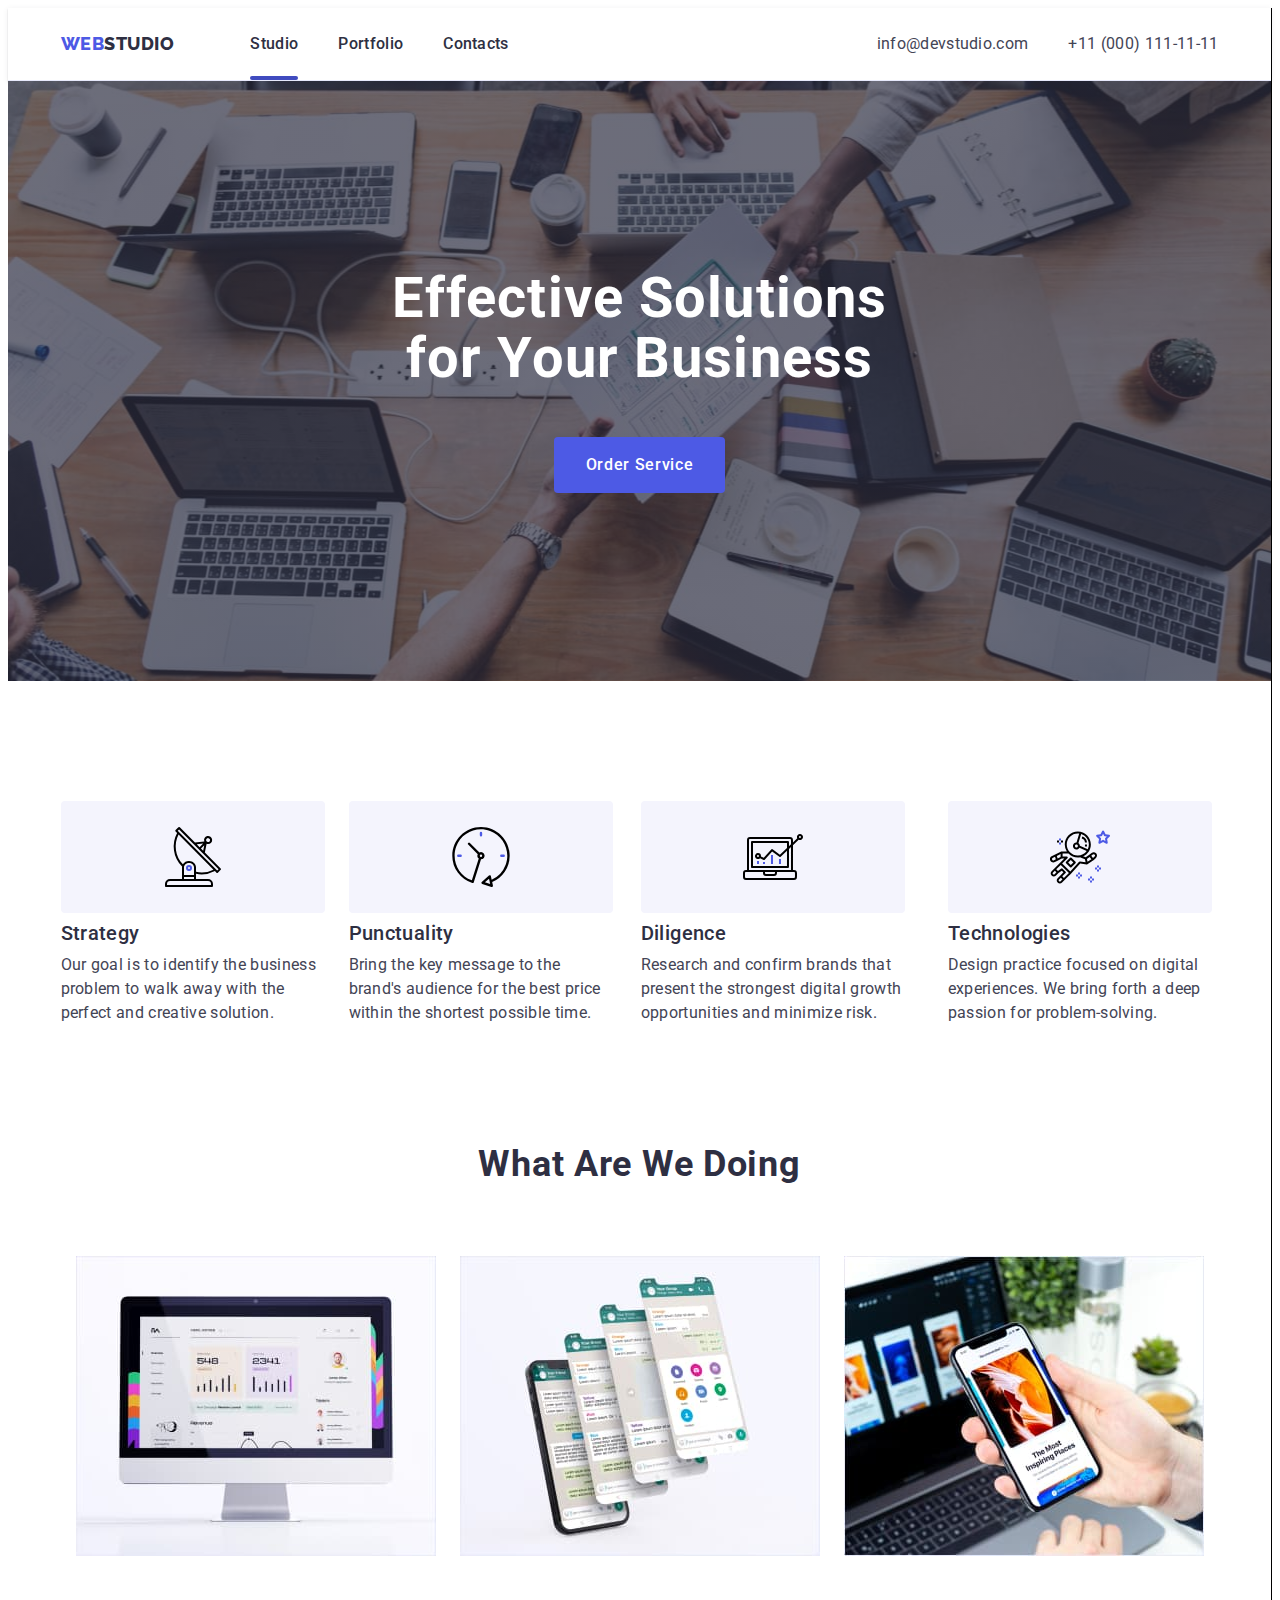
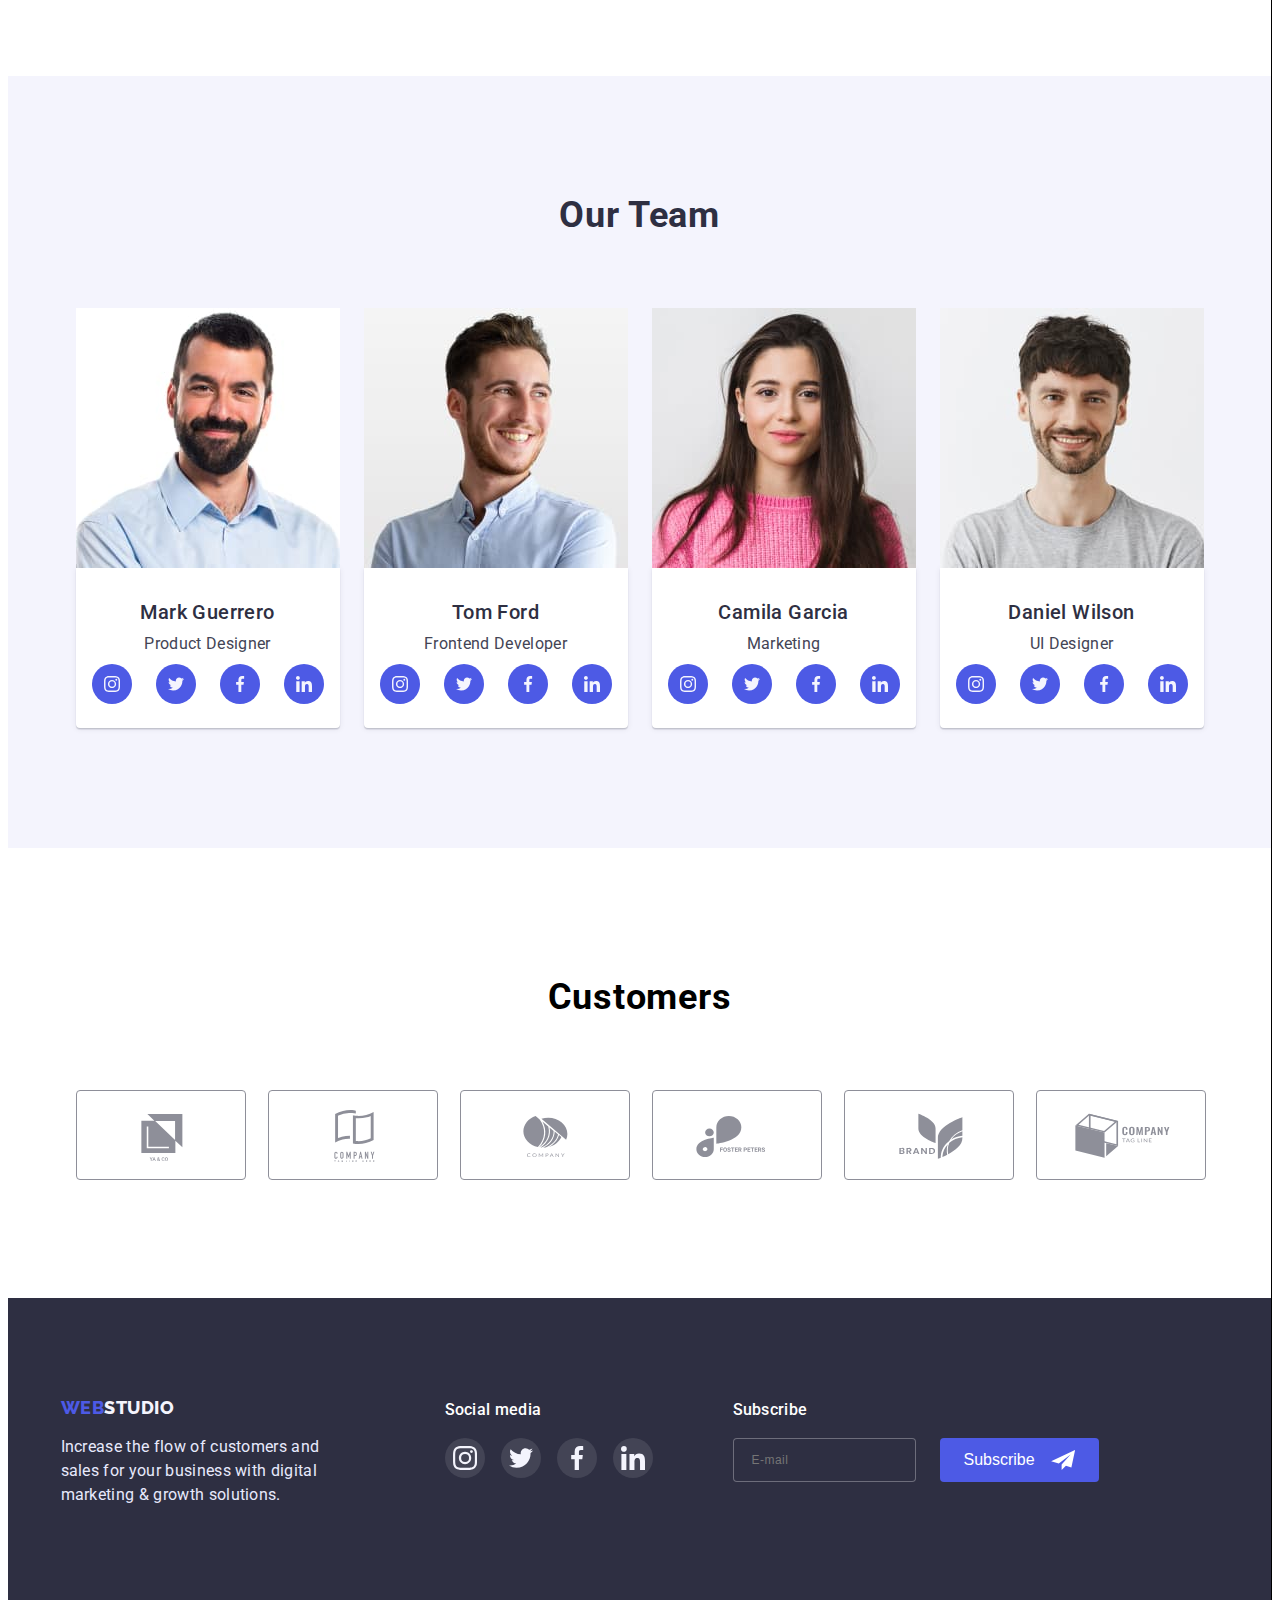
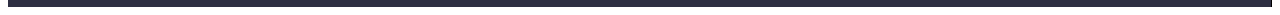
==== index.html @ b998cbb9 "Add files via upload" ====
<!DOCTYPE html>
<html lang="en">

<head>
  <meta charset="UTF-8" />
  <meta http-equiv="X-UA-Compatible" content="IE=edge" />
  <meta name="viewport" content="width=device-width, initial-scale=1.0" />
  <title>WEBSTUDIO</title>
  <link rel="preconnect" href="https://fonts.googleapis.com">
  <link rel="preconnect" href="https://fonts.gstatic.com" crossorigin>
  <link
    href="https://fonts.googleapis.com/css2?family=Montserrat:wght@400;500;600;700&family=Raleway:wght@400;500;600;700;800&family=Roboto:wght@300;400;500;700&display=swap"
    rel="stylesheet">
  <link rel="stylesheet" href="https://cdnjs.cloudflare.com/ajax/libs/modern-normalize/1.1.0/modern-normalize.min.css"
    integrity="sha512-wpPYUAdjBVSE4KJnH1VR1HeZfpl1ub8YT/NKx4PuQ5NmX2tKuGu6U/JRp5y+Y8XG2tV+wKQpNHVUX03MfMFn9Q=="
    crossorigin="anonymous" referrerpolicy="no-referrer" />
  <link rel="stylesheet" href="./css/styles.css">
</head>

<body>
  <header class="hedder">
    <div class="hedder-container container">
      <nav class="navigation">
        <a class="logo" href="./index.html" target="_blank"><span class="logo-part">Web</span>Studio</a>
        <ul class="list list-container">
          <li class="logo-items curent"><a class="logo-link" href="./index.html">Studio</a></li>
          <li class="logo-items"><a class="logo-link" href="portfolio.html">Portfolio</a></li>
          <li class="logo-items"><a class="logo-link" href="#">Contacts</a></li>
        </ul>
      </nav>
      <address class="address">
        <ul class="list address-container">
          <li class="address-items"><a class="address-link" href="mailto:info@devstudio.com">info@devstudio.com</a></li>
          <li class="address-items"><a class="address-link" href="tel:+110001111111">+11 (000) 111-11-11</a></li>
        </ul>
      </address>
    </div>
  </header>
  <main>
    <section class="hero">
      <div class="hero-container container">
        <h1 class="hero-title">Effective Solutions for Your Business</h1>
        <button type="button" data-modal-open class="hero-bnt hero-bnt-cont ">Order Service</button>
      </div>
    </section>
    <section class="feature">
      <div class="container">
        <h2 class="feature-title hide">Advantages</h2>
        <ul class="list feature-cont">
          <li class="feature-items">
            <div class="feature-box">
              <svg class="feature-icons feature-icons-cont" width="60" height="64">
                <use href="./images/icons.svg#icon-antenna"></use>
              </svg>
            </div>
            <h3 class="text-20-500 feature-item-cont">Strategy</h3>
            <p class="feature-text">
              Our goal is to identify the business problem to walk away with the
              perfect and creative solution.
            </p>
          </li>
          <li class="feature-items">
            <div class="feature-box">
              <svg class="feature-icons feature-icons-cont" width="60" height="64">
                <use href="./images/icons.svg#icon-clock"></use>
              </svg>
            </div>
            <h3 class="text-20-500 feature-item-cont">Punctuality</h3>
            <p class="feature-text">
              Bring the key message to the brand's audience for the best price
              within the shortest possible time.
            </p>
          </li>
          <li class="feature-items">
            <div class="feature-box">
              <svg class="feature-icons feature-icons-cont" width="60" height="64">
                <use href="./images/icons.svg#icon-diagram"></use>
              </svg>
            </div>
            <h3 class="text-20-500 feature-item-cont">Diligence</h3>
            <p class="feature-text">
              Research and confirm brands that present the strongest digital
              growth opportunities and minimize risk.
            </p>
          </li>
          <li class="feature-items">
            <div class="feature-box">
              <svg class="feature-icons feature-icons-cont" width="60" height="64">
                <use href="./images/icons.svg#icon-astronaut"></use>
              </svg>
            </div>
            <h3 class="text-20-500 feature-item-cont">Technologies</h3>
            <p class="feature-text">
              Design practice focused on digital experiences. We bring forth a
              deep passion for problem-solving.
            </p>
          </li>
        </ul>
      </div>
    </section>
    <section class="app">
      <div class="app-cont container">
        <h2 class="app-title">What are we doing</h2>
        <ul class="list app-cont-list">
          <li class="app-items"><img src="./images/pic1.jpg" alt="Treking" width="360" /></li>
          <li class="app-items"><img src="./images/pic2.jpg" alt="MobileAPP" width="360" /></li>
          <li class="app-items"><img src="./images/pic3.jpg" alt="Conection" width="360" /></li>
        </ul>
      </div>
    </section>
    <section class="team">
      <div class="team-cont container">
        <h2 class="team-title">Our Team</h2>
        <ul class="list list-cont">
          <li class="team-items pers-box">
            <img src="./images/photo1.jpg" alt="Mark Guerrero" width="264" />
            <div class="team-info-box">
              <h3 class="text-20-500">Mark Guerrero</h3>
              <p class="team-qualified">Product Designer</p>
              <ul class="list social-list">
                <li class="team-social-item">
                  <a href="./index.html" class="team-social-link">
                    <svg class="team-social-icon" width="16" height="16">
                      <use href="./images/icons.svg#icon-instagram"></use>
                    </svg>
                  </a>
                </li>
                <li class="team-social-item">
                  <a href="./index.html" class="team-social-link">
                    <svg class="team-social-icon" width="16" height="16">
                      <use href="./images/icons.svg#icon-twitter"></use>
                    </svg>
                  </a>
                </li>
                <li class="team-social-item">
                  <a href="./index.html" class="team-social-link">
                    <svg class="team-social-icon" width="16" height="16">
                      <use href="./images/icons.svg#icon-facebook"></use>
                    </svg>
                  </a>
                </li>
                <li class="team-social-item">
                  <a href="./index.html" class="team-social-link">
                    <svg class="team-social-icon" width="16" height="16">
                      <use href="./images/icons.svg#icon-linkedin"></use>
                    </svg>
                  </a>
                </li>
              </ul>
            </div>
          </li>
          <li class="team-items pers-box">
            <img src="./images/photo2.jpg" alt="Tom Ford" width="264" />
            <div class="team-info-box">
              <h3 class="text-20-500">Tom Ford</h3>
              <p class="team-qualified">Frontend Developer</p>
              <ul class="list social-list">
                <li class="team-social-item">
                  <a href="./index.html" class="team-social-link">
                    <svg class="team-social-icon" width="16" height="16">
                      <use href="./images/icons.svg#icon-instagram"></use>
                    </svg>
                  </a>
                </li>
                <li class="team-social-item">
                  <a href="./index.html" class="team-social-link">
                    <svg class="team-social-icon" width="16" height="16">
                      <use href="./images/icons.svg#icon-twitter"></use>
                    </svg>
                  </a>
                </li>
                <li class="team-social-item">
                  <a href="./index.html" class="team-social-link">
                    <svg class="team-social-icon" width="16" height="16">
                      <use href="./images/icons.svg#icon-facebook"></use>
                    </svg>
                  </a>
                </li>
                <li class="team-social-item">
                  <a href="./index.html" class="team-social-link">
                    <svg class="team-social-icon" width="16" height="16">
                      <use href="./images/icons.svg#icon-linkedin"></use>
                    </svg>
                  </a>
                </li>
              </ul>
            </div>
          </li>
          <li class="team-items pers-box">
            <img src="./images/photo3.jpg" alt="Camila Garcia" width="264" />
            <div class="team-info-box">
              <h3 class="text-20-500">Camila Garcia</h3>
              <p class="team-qualified">Marketing</p>
              <ul class="list social-list">
                <li class="team-social-item">
                  <a href="./index.html" class="team-social-link">
                    <svg class="team-social-icon" width="16" height="16">
                      <use href="./images/icons.svg#icon-instagram"></use>
                    </svg>
                  </a>
                </li>
                <li class="team-social-item">
                  <a href="./index.html" class="team-social-link">
                    <svg class="team-social-icon" width="16" height="16">
                      <use href="./images/icons.svg#icon-twitter"></use>
                    </svg>
                  </a>
                </li>
                <li class="team-social-item">
                  <a href="./index.html" class="team-social-link">
                    <svg class="team-social-icon" width="16" height="16">
                      <use href="./images/icons.svg#icon-facebook"></use>
                    </svg>
                  </a>
                </li>
                <li class="team-social-item">
                  <a href="./index.html" class="team-social-link">
                    <svg class="team-social-icon" width="16" height="16">
                      <use href="./images/icons.svg#icon-linkedin"></use>
                    </svg>
                  </a>
                </li>
              </ul>
            </div>
          </li>
          <li class="team-items pers-box">
            <img src="./images/photo4.jpg" alt="Daniel Wilson" width="264" />
            <div class="team-info-box">
              <h3 class="text-20-500">Daniel Wilson</h3>
              <p class="team-qualified">UI Designer</p>
              <ul class="list social-list">
                <li class="team-social-item">
                  <a href="./index.html" class="team-social-link">
                    <svg class="team-social-icon" width="16" height="16">
                      <use href="./images/icons.svg#icon-instagram"></use>
                    </svg>
                  </a>
                </li>
                <li class="team-social-item">
                  <a href="./index.html" class="team-social-link">
                    <svg class="team-social-icon" width="16" height="16">
                      <use href="./images/icons.svg#icon-twitter"></use>
                    </svg>
                  </a>
                </li>
                <li class="team-social-item">
                  <a href="./index.html" class="team-social-link">
                    <svg class="team-social-icon" width="16" height="16">
                      <use href="./images/icons.svg#icon-facebook"></use>
                    </svg>
                  </a>
                </li>
                <li class="team-social-item">
                  <a href="" class="team-social-link">
                    <svg class="team-social-icon" width="16" height="16">
                      <use href="./images/icons.svg#icon-linkedin"></use>
                    </svg>
                  </a>
                </li>
              </ul>
            </div>
          </li>
        </ul>
      </div>
    </section>
    <section class="customers">
      <div class="customers-cont container">
        <h2 class="customers-title">Customers</h2>
        <ul class="list customers-list">
          <li class="customers-box">
            <a href="./index.html" class="customers-link">
              <svg class="customers-icons" width="104" height="56">
                <use href="./images/icons.svg#icon-Logo-1"></use>
              </svg>
            </a>
          </li>
          <li class="customers-box">
            <a href="./index.html" class="customers-link">
              <svg class="customers-icons" width="104" height="56">
                <use href="./images/icons.svg#icon-Logo-2"></use>
              </svg>
            </a>
          </li>
          <li class="customers-box">
            <a href="./index.html" class="customers-link">
              <svg class="customers-icons" width="104" height="56">
                <use href="./images/icons.svg#icon-Logo-3"></use>
              </svg>
            </a>
          </li>
          <li class="customers-box">
            <a href="./index.html" class="customers-link">
              <svg class="customers-icons" width="104" height="56">
                <use href="./images/icons.svg#icon-Logo-4"></use>
              </svg>
            </a>
          </li>
          <li class="customers-box">
            <a href="./index.html" class="customers-link">
              <svg class="customers-icons" width="104" height="56">
                <use href="./images/icons.svg#icon-Logo-5"></use>
              </svg>
            </a>
          </li>
          <li class="customers-box">
            <a href="./index.html" class="customers-link">
              <svg class="customers-icons" width="104" height="56">
                <use href="./images/icons.svg#icon-Logo-6"></use>
              </svg>
            </a>
          </li>
        </ul>
      </div>

    </section>
  </main>

  <footer class="footer">
    <div class="footer-cont container">
      <div class="footer-info-logo">
        <a class="footer-logo" href="./index.html" target="_blank"><span class="footer-logo-part">Web</span>Studio</a>
        <p class="footer-text">
          Increase the flow of customers and sales for your business with digital
          marketing & growth solutions.
        </p>
      </div>
      <div class="footer-social-media">
        <h2 class="media-text">Social media</h2>
        <ul class="list footer-social-list">
          <li class="footer-social-item">
            <a href="./index.html" class="footer-social-link">
              <svg class="footer-social-icon" width="24" height="24">
                <use href="./images/icons.svg#icon-instagram"></use>
              </svg>
            </a>
          </li>
          <li class="footer-social-item">
            <a href="./index.html" class="footer-social-link">
              <svg class="footer-social-icon" width="24" height="24">
                <use href="./images/icons.svg#icon-twitter"></use>
              </svg>
            </a>
          </li>
          <li class="footer-social-item">
            <a href="./index.html" class="footer-social-link">
              <svg class="footer-social-icon" width="24" height="24">
                <use href="./images/icons.svg#icon-facebook"></use>
              </svg>
            </a>
          </li>
          <li class="footer-social-item">
            <a href="./index.html" class="footer-social-link">
              <svg class="footer-social-icon" width="24" height="24">
                <use href="./images/icons.svg#icon-linkedin"></use>
              </svg>
            </a>
          </li>
        </ul>
      </div>
      <div class="footer-sub">
        <p class="media-text sub-text">Subscribe</p>
        <div class="footer-sub-menu">
          <input type="email" name="email-input" placeholder="E-mail" class="footer-input">
          <button type="button" class="footer-btn">Subscribe
            <svg class="footer-btn-icon" width="24" height="20">
              <use href="./images/icons.svg#icon-icon-send-1">
              </use>
            </svg>
          </button>
        </div>
      </div>
  </footer>

  <div class="backdrop is-hidden" data-modal>
    <div class="modal">
      <button type="button" data-modal-close class="modal-close">
        <a href="#" class="modal-close-cross">
          <svg class="modal-icon-cross" width="8" height="8">
            <use href="./images/icons.svg#icon-cross-1"></use>
          </svg></button>
    </div>
  </div>
  <script src="./js/modal.js"></script>
</body>

</html>
---- css/styles.css ----
body {
  font-family: "roboto", sans-serif;
  border-style: solid;
  border-width: 0px 1px 0px 0px;
}

h1,
h2,
h3,
h4,
h5,
h6,
p {
  margin: 0;
}

ul {
  margin: 0;
  padding-left: 0;
}

button {
  cursor: pointer;
}

.container {
  margin: 0 auto;
  padding: 0 15px;
  width: 1158px;
}

.hedder-container {
  display: flex;
}

img {
  display: block;
}

/* Clones */

/* - Точки в списках */
.list {
  list-style-type: none;
}

/* Одинаковый текст font-size-20 font-weight-500 черный */
.text-20-500 {
  font-weight: 500;
  font-size: 20px;
  line-height: 1.2;
  letter-spacing: 0.02em;
  color: var(--main-text-color);
}

.hide {
  position: absolute;
  width: 1px;
  height: 1px;
  margin: -1px;
  border: 0;
  padding: 0;
  white-space: nowrap;
  clip-path: inset(100%);
  clip: rect(0 0 0 0);
  overflow: hidden;
}

:root {
  --font-family-logo: "Raleway", sans-serif;
  --main-logo-weight: 800;
  --main-text-color: #2e2f42;
}

/* Hedder */
.hedder {
  border-style: solid;
  border-width: 0px 0px 1px 0px;
  box-shadow: 0px 2px 1px rgba(46, 47, 66, 0.08),
    0px 1px 1px rgba(46, 47, 66, 0.16), 0px 1px 6px rgba(46, 47, 66, 0.08);
  border-color: #e7e9fc;
  padding-top: 24px;
  padding-bottom: 24px;
}

.navigation {
  display: flex;
}

.all-logo {
}

.list-container {
  display: flex;
  gap: 40px;
}

.list-container {
}

.logo {
  font-family: var(--font-family-logo);
  font-weight: var(--main-logo-weight);
  font-size: 18px;
  line-height: 1.33;
  letter-spacing: 0.03em;
  text-transform: uppercase;
  color: var(--main-text-color);
  text-decoration: none;
  margin-right: 76px;
}

.logo-part {
  font-family: var(--font-family-logo);
  font-weight: var(--main-logo-weight);
  font-size: 18px;
  line-height: 1.33;
  letter-spacing: 0.03em;
  text-transform: uppercase;
  color: #4d5ae5;
  text-decoration: none;
}

.logo-items {
  display: flex;
  gap: 40px;
}

.curent {
  position: relative;
}
.curent::after {
  content: "";
  position: absolute;
  width: 100%;
  height: 4px;
  border-radius: 2px;
  background-color: #404bbf;
  left: 0;
  bottom: -24px;
}

.logo-link {
  font-weight: 500;
  font-size: 16px;
  line-height: 1.5;
  letter-spacing: 0.02em;
  color: #2e2f42;
  text-decoration: none;
  display: flex;
  flex-direction: column;
  align-items: center;
  transition-property: color, transform;
  transition-duration: 250ms;
  transition-timing-function: cubic-bezier(0.4, 0, 0.2, 1);
}

.logo-link:focus,
.logo-link:hover {
  color: #4d5ae5;
}

.logo-link:active {
  color: #4d5ae5;
  transform: scale(0.8);
}

.address {
  margin-left: auto;
}

.address-container {
  display: flex;
  margin-left: auto;
  gap: 40px;
}

.address-items {
}

.address-link {
  font-style: normal;
  font-size: 16px;
  line-height: 1.5;
  letter-spacing: 0.02em;
  color: #434455;
  text-decoration: none;
  transition-property: color, transform;
  transition-duration: 250ms;
  transition-timing-function: cubic-bezier(0.4, 0, 0.2, 1);
}

.address-link:hover {
  color: #4d5ae5;
}
.address-link:focus {
  color: #404bbf;
}

.address-link:active {
  color: #404bbf;
  transform: scale(0.8);
}

/* Hero */
.hero {
  background-color: #2e2f42;
  padding: 188px 0;
  background-image: linear-gradient(
      rgba(46, 47, 66, 0.7),
      rgba(46, 47, 66, 0.7)
    ),
    url(../images/heropeopleoffice.jpg);
  background-position: center;
  max-width: 1440px;
  margin: auto;
}

.hero-container {
  display: flex;
  flex-direction: column;
  align-items: center;
  justify-content: center;
}

.hero-title {
  font-size: 56px;
  line-height: 1.07;
  text-align: center;
  letter-spacing: 0.02em;
  color: #ffffff;
  width: 496px;
  margin-bottom: 48px;
}
.hero-bnt {
  font-family: "Roboto", sans-serif;
  background-color: #4d5ae5;
  font-weight: 500;
  font-size: 16px;
  line-height: 1.5;
  letter-spacing: 0.04em;
  color: #ffffff;
  border: none;
  /* transform: scale(1) */
  transition-property: background-color, box-shadow, transform;
  transition-duration: 250ms;
  transition-timing-function: cubic-bezier(0.4, 0, 0.2, 1);
}

.hero-bnt-cont {
  display: flex;
  padding: 16px 32px;
  border-radius: 4px;
}

.hero-bnt:hover,
.hero-bnt:focus {
  background-color: #404bbf;
  box-shadow: 0px 4px 4px rgba(0, 0, 0, 0.15);
  transform: scale(1.2);
}

.hero-bnt:active {
  background-color: #404bbf;
  box-shadow: 0px 4px 4px rgba(0, 0, 0, 0.15);
}

/* Feature */

.feature {
  padding: 120px 0;
}

.feature-cont {
  display: flex;
  gap: 24px;
}

.feature-title {
}

.feature-items {
}

.feature-item-cont {
  margin-bottom: 8px;
}
.feature-text {
  font-size: 16px;
  line-height: 1.5;
  letter-spacing: 0.02em;
  color: #434455;
}

.feature-icons-cont {
}

.feature-box {
  width: 264px;
  height: 112px;
  background: #f4f4fd;
  margin-bottom: 8px;
  background: #f4f4fd;
  border-radius: 4px;
  display: flex;
  align-items: center;
  justify-content: center;
}
/* App */
.app {
  padding: 0px 0px 120px 0px;
}

.app-title {
  font-size: 36px;
  line-height: 1.1;
  letter-spacing: 0.02em;
  text-transform: capitalize;
  color: var(--main-text-color);
}

.app-title-cont {
}

.app-cont {
  display: flex;
  flex-direction: column;
  align-items: center;
}

.app-cont-list {
  display: flex;
  gap: 24px;
  margin-top: 72px;
}
.app-items {
}

/* Team */

.team {
  background-color: #f4f4fd;
  padding: 120px 0px 120px 0px;
}
.team-cont {
  display: flex;
  flex-direction: column;
  align-items: center;
  justify-content: center;
}
.list-cont {
  display: flex;
  box-sizing: content-box;
  gap: 24px;
  margin-top: 72px;
}
.team-title {
  font-weight: 700;
  font-size: 36px;
  line-height: 1.1;
  letter-spacing: 0.02em;
  text-transform: capitalize;
  color: var(--main-text-color);
}
.list {
}
.team-items {
}
.pers-box {
}

.team-info-box {
  background-color: #ffffff;
  display: flex;
  flex-direction: column;
  justify-content: center;
  align-items: center;
  padding-top: 32px;
  padding-bottom: 32px;
  border-radius: 0px 0px 4px 4px;
  box-shadow: 0px 1px 6px rgba(46, 47, 66, 0.08),
    0px 1px 1px rgba(46, 47, 66, 0.16), 0px 2px 1px rgba(46, 47, 66, 0.08);
}
.team-qualified {
  font-size: 16px;
  line-height: 1.5;
  letter-spacing: 0.02em;
  color: #434455;
  margin-top: 8px;
}

.social-list {
  display: flex;
  justify-content: center;
  align-items: center;
  gap: 24px;
  margin: 0 auto;
}

.team-social-item {
  width: 40px;
  height: 40px;
}

.team-social-link:hover,
.team-social-link:focus {
  background-color: #404bbf;
  box-shadow: 0px 4px 4px rgba(0, 0, 0, 0.15);
}

.team-social-link:active {
  box-shadow: 0px 4px 4px rgba(0, 0, 0, 0.15);
  transform: scale(0.8);
}
.team-social-link {
  width: 100%;
  height: 100%;
  background-color: #4d5ae5;
  border-radius: 50%;
  margin-top: 8px;
  display: flex;
  justify-content: center;
  align-items: center;
  display: flex;
  transition-property: transform, box-shadow, background-color;
  transition-duration: 250ms;
  transition-timing-function: cubic-bezier(0.4, 0, 0.2, 1);
}

.team-social-icon {
  fill: #f4f4fd;
}

/* Customers */
.customers {
  padding-top: 130px;
  padding-bottom: 120px;
}

.customers-cont {
  display: flex;
  flex-direction: column;
  align-items: center;
  justify-content: center;
}

.customers-title {
  font-family: "Roboto", sans-serif;
  font-style: normal;
  font-weight: 700;
  font-size: 36px;
  line-height: 1.11;
  text-align: center;
  letter-spacing: 0.02em;
}

.customers-list {
  display: flex;
  gap: 24px;
  margin-top: 72px;
}

.customers-box {
  width: 168px;
  height: 88px;
}

.customers-link {
  width: 100%;
  height: 100%;
  border: 1px solid #8e8f99;
  border-radius: 4px;
  display: flex;
  justify-content: center;
  align-items: center;
  fill: #8e8f99;
}

@keyframes rotator {
  0% {
    transform: rotateY(0deg);
    fill: #8e8f99;
  }

  100% {
    transform: rotateY(360deg);
    fill: #404bbf;
  }
}

.customers-box:hover,
.customers-box:focus .customers-link {
  border: 1px solid #404bbf;
  border-radius: 4px;
  animation-name: rotator;
  animation-duration: 4000ms;
  animation-timing-function: cubic-bezier(0.4, 0, 0.2, 1);
  animation-iteration-count: infinite;
  box-shadow: 0px 4px 4px rgba(0, 0, 0, 0.15);
}

.customers-link:hover,
.customers-link:focus .customers-icons {
  fill: #404bbf;
}

.customers-icons {
}

/* Footer */
.footer {
  padding-top: 100px;
  padding-bottom: 100px;
  background-color: #2e2f42;
  display: flex;
}

.footer-cont {
  display: flex;
}

.footer-logo {
  font-family: var(--font-family-logo);
  font-weight: var(--main-logo-weight);
  font-size: 18px;
  line-height: 1.16;
  display: flex;
  align-items: center;
  letter-spacing: 0.03em;
  text-transform: uppercase;
  color: #f4f4fd;
  text-decoration: none;
}

.footer-logo-part {
  font-family: var(--font-family-logo);
  font-weight: var(--main-logo-weight);
  font-size: 18px;
  line-height: 1.16;
  display: flex;
  align-items: center;
  letter-spacing: 0.03em;
  text-transform: uppercase;
  color: #4d5ae5;
  text-decoration: none;
}

.footer-text {
  font-size: 16px;
  line-height: 1.5;
  letter-spacing: 0.02em;
  color: #e7e9fc;
  width: 264px;
  margin-top: 16px;
  display: flex;
  align-items: center;
  justify-content: center;
}

.media-text {
  font-family: "Roboto";
  font-style: normal;
  font-weight: 500;
  font-size: 16px;
  line-height: 1.5;
  letter-spacing: 0.02em;
  color: #ffffff;
  display: flex;
}

.footer-social-item {
  width: 40px;
  height: 40px;
}

.footer-social-link:hover,
.footer-social-link:focus {
  background-color: #31d0aa;
  box-shadow: rgba(24, 136, 48, 0.16) 0px 3px 6px,
    rgba(21, 153, 76, 0.23) 0px 3px 6px;
}

.footer-social-link:active {
  transform: scale(0.8);
  box-shadow: rgb(28, 221, 64) 0px 20px 30px -10px;
}
.footer-social-link {
  width: 100%;
  height: 100%;
  background-color: rgba(255, 255, 255, 0.1);
  border-radius: 50%;
  display: flex;
  justify-content: center;
  align-items: center;
  margin-top: 16px;
  transition-property: transform, box-shadow, background-color;
  transition-duration: 250ms;
  transition-timing-function: cubic-bezier(0.4, 0, 0.2, 1);
  transform: scale(1);
}
.footer-social-icon {
  fill: #f4f4fd;
}

.footer-info-logo {
}

.footer-social-media {
  margin-left: 120px;
  justify-content: baseline;
}

.footer-social-list {
  display: flex;
  align-items: center;
  gap: 16px;
}

.footer-sub{
margin-left: 80px;


}

.sub-text{

}

.footer-sub-menu{
  display: flex;
  margin-top: 16px;
  

}

.footer-input{
height: 40px;
width: 100%;
margin-right: 24px;
background:#2E2F42;
color: rgba(255, 255, 255, 0.6);
border: 1px solid rgba(255, 255, 
255, 0.3);
filter: drop-shadow(0px 4px 4px rgba
(0, 0, 0, 0.15));
border-radius: 4px;

}

.footer-input::placeholder{
padding-left: 16px;
font-weight: 400;
font-size: 12px;
line-height: 2.0;
display: flex;
align-items: center;
letter-spacing: 0.04em;

}

.footer-btn{
  display: flex;
  align-items: center;
  justify-content: center;
  padding: 8px 24px;
  gap: 16px;
  background: #4D5AE5;
  border-radius: 4px;
  border: none;
  fill: #FFFFFF;
  font-weight: 500;
  font-size: 16px;
  line-height: 1.5;
  color: #FFFFFF;

}
/* Poryfolio */ /* Poryfolio */ /* Poryfolio */

.Portf-list {
  list-style-type: none;
}
.text-port {
  font-style: normal;
  font-size: 16px;
  line-height: 1.5;
  letter-spacing: 0.02em;
  color: #434455;
  margin-top: 8px;
}

.all {
  font-family: "roboto", sans-serif;
  background-color: #4d5ae5;
  font-weight: 500;
  font-size: 16px;
  line-height: 1.5;
  display: flex;
  align-items: center;
  text-align: center;
  letter-spacing: 0.04em;
  color: #ffffff;
  text-decoration: none;
  transition-duration: 250ms;
  box-shadow: none;
  box-shadow: 0px 4px 4px rgba(0, 0, 0, 0.15);
  transition-property: background-color, box-shadow, transform;
  transition-duration: 250ms;
  transition-timing-function: cubic-bezier(0.4, 0, 0.2, 1);
}

.all:hover,
.all:focus {
  background-color: #404bbf;
  box-shadow: 0px 3px 1px rgba(0, 0, 0, 0.1), 0px 2px 1px rgba(0, 0, 0, 0.08),
    0px 2px 2px rgba(0, 0, 0, 0.12);
}

.all:active {
  transform: scale(0.8);
}

.other-all {
  font-family: "roboto", sans-serif;
  font-weight: 500;
  font-size: 16px;
  line-height: 1.5;
  display: flex;
  align-items: center;
  text-align: center;
  letter-spacing: 0.04em;
  color: #4d5ae5;
  background-color: #f4f4fd;
  text-decoration: none;
  box-shadow: 0px 4px 4px rgba(0, 0, 0, 0.15);
  transition-property: background-color, box-shadow, transform;
  transition-duration: 250ms;
  transition-timing-function: cubic-bezier(0 4, 0, 0.2, 1);
}

.other-all:hover,
.other-all:focus {
  background-color: #4d5ae5;
  color: #ffffff;
  box-shadow: 0px 3px 1px rgba(0, 0, 0, 0.1), 0px 2px 1px rgba(0, 0, 0, 0.08),
    0px 2px 2px rgba(0, 0, 0, 0.12);
}
.other-all:active {
  background-color: #404bbf;
  color: #ffffff;
  transform: scale(0.8);
}

.portfolio {
  padding-top: 96px;
  padding-bottom: 120px;
}

.nav-buttons-cont {
  display: flex;
  gap: 24px;
  flex-direction: row;
  align-items: center;
  justify-content: center;
  box-sizing: content-box;
}

.buttons-cont {
  padding: 12px 24px;
  border-radius: 4px;
  border: none;
}

.hero-portfolio-cont {
  display: flex;
  flex-wrap: wrap;
  gap: 48px 24px;
  margin-top: 72px;
}

.portfolio-list-items {
  outline-color: #e7e9fc;
  cursor: pointer;
  transition-property: box-shadow;
  transition-duration: 250ms;
  transition-timing-function: cubic-bezier(0.4, 0, 0.2, 1);
}

.portfolio-list-items:hover .portfolio-top-text {
  transform: translateY(0);
}

.portfolio-list-items:hover {
  box-shadow: 0px 1px 6px rgba(46, 47, 66, 0.08),
    0px 1px 1px rgba(46, 47, 66, 0.16), 0px 2px 1px rgba(46, 47, 66, 0.08);
}

.list-items-text-cont {
  padding-top: 32px;
  padding-left: 16px;
  padding-bottom: 32px;
  border: solid;
  border-width: 0px 1px 1px 1px;
  border-color: #e7e9fc;
  box-shadow: 0px 1px 6px rgba(46, 47, 66, 0.08);
}

.portfolio-img {
}

.portfolio-top-wrap {
  position: relative;
  overflow: hidden;
}

.portfolio-top-text {
  font-family: "Roboto";
  font-style: normal;
  font-weight: 400;
  font-size: 16px;
  line-height: 1.5;
  letter-spacing: 0.02em;
  color: #f4f4fd;
  position: absolute;
  top: 0px;
  background-color: #4d5ae5d8;
  padding: 40px;
  height: 100%;
  overflow: auto;
  transition-property: transform;
  transform: translateY(100%);
  transition-duration: 250ms;
  transition-timing-function: cubic-bezier(0.4, 0, 0.2, 1);
}

/* Modal */ /* Modal */ /* Modal */ /* Modal */

.is-hidden {
  opacity: 0;
  visibility: hidden;
  pointer-events: none;
}

.backdrop {
  position: fixed;
  top: 0;
  width: 100%;
  height: 100%;
  background-color: rgba(46, 47, 66, 0.4);
  transition-property: opacity, visibility, transform; 
  transition-duration: 250ms;
  transition-timing-function: cubic-bezier(0.4, 0, 0.2, 1);
}

.backdrop .is-hidden {
  opacity: 0;
  visibility: hidden;
  pointer-events: none;
  visibility: hidden;
}

.backdrop.is-hidden .modal{
  transform: translate(-50%, -50%) scale(0);

}

.modal {
  position: absolute;
  top: 50%;
  left: 50%;
  transform: translate(-50%, -50%) scale(1);
  width: 408px;
  min-height: 576px;
  background-color: #fcfcfc;
  box-shadow: 0px 1px 1px rgba(0, 0, 0, 0.14), 0px 1px 3px rgba(0, 0, 0, 0.12),
    0px 2px 1px rgba(0, 0, 0, 0.2);
  border-radius: 4px;
  padding: 24px;
  transition-property: transform;
  transition-duration: 250ms;
  transition-timing-function: cubic-bezier(0.4, 0, 0.2, 1) ;
}

.modal-close {
  width: 24px;
  height: 24px;
  border: 1px solid rgba(0, 0, 0, 0.1);
  border-radius: 50%;
  background-color: #e7e9fc;
  display: block;
  margin-left: auto;
  transition-property: background-color;
  transition-duration: 250ms;
  transition-timing-function: cubic-bezier(0.4, 0, 0.2, 1);
}

.modal-close:hover{
background-color: #f4f4fc;
  


}

.modal-close:active{
  background-color: #404BBF;
  border-radius: 50%;
}

.modal-icon-cross {
  width: 100%;
  height: 100%;
  transition-property: fill;
  transition-duration: 250ms;
  transition-timing-function: cubic-bezier(0.4, 0, 0.2, 1);
}

.modal-icon-cross:active{
  fill:#FFFFFF;
}
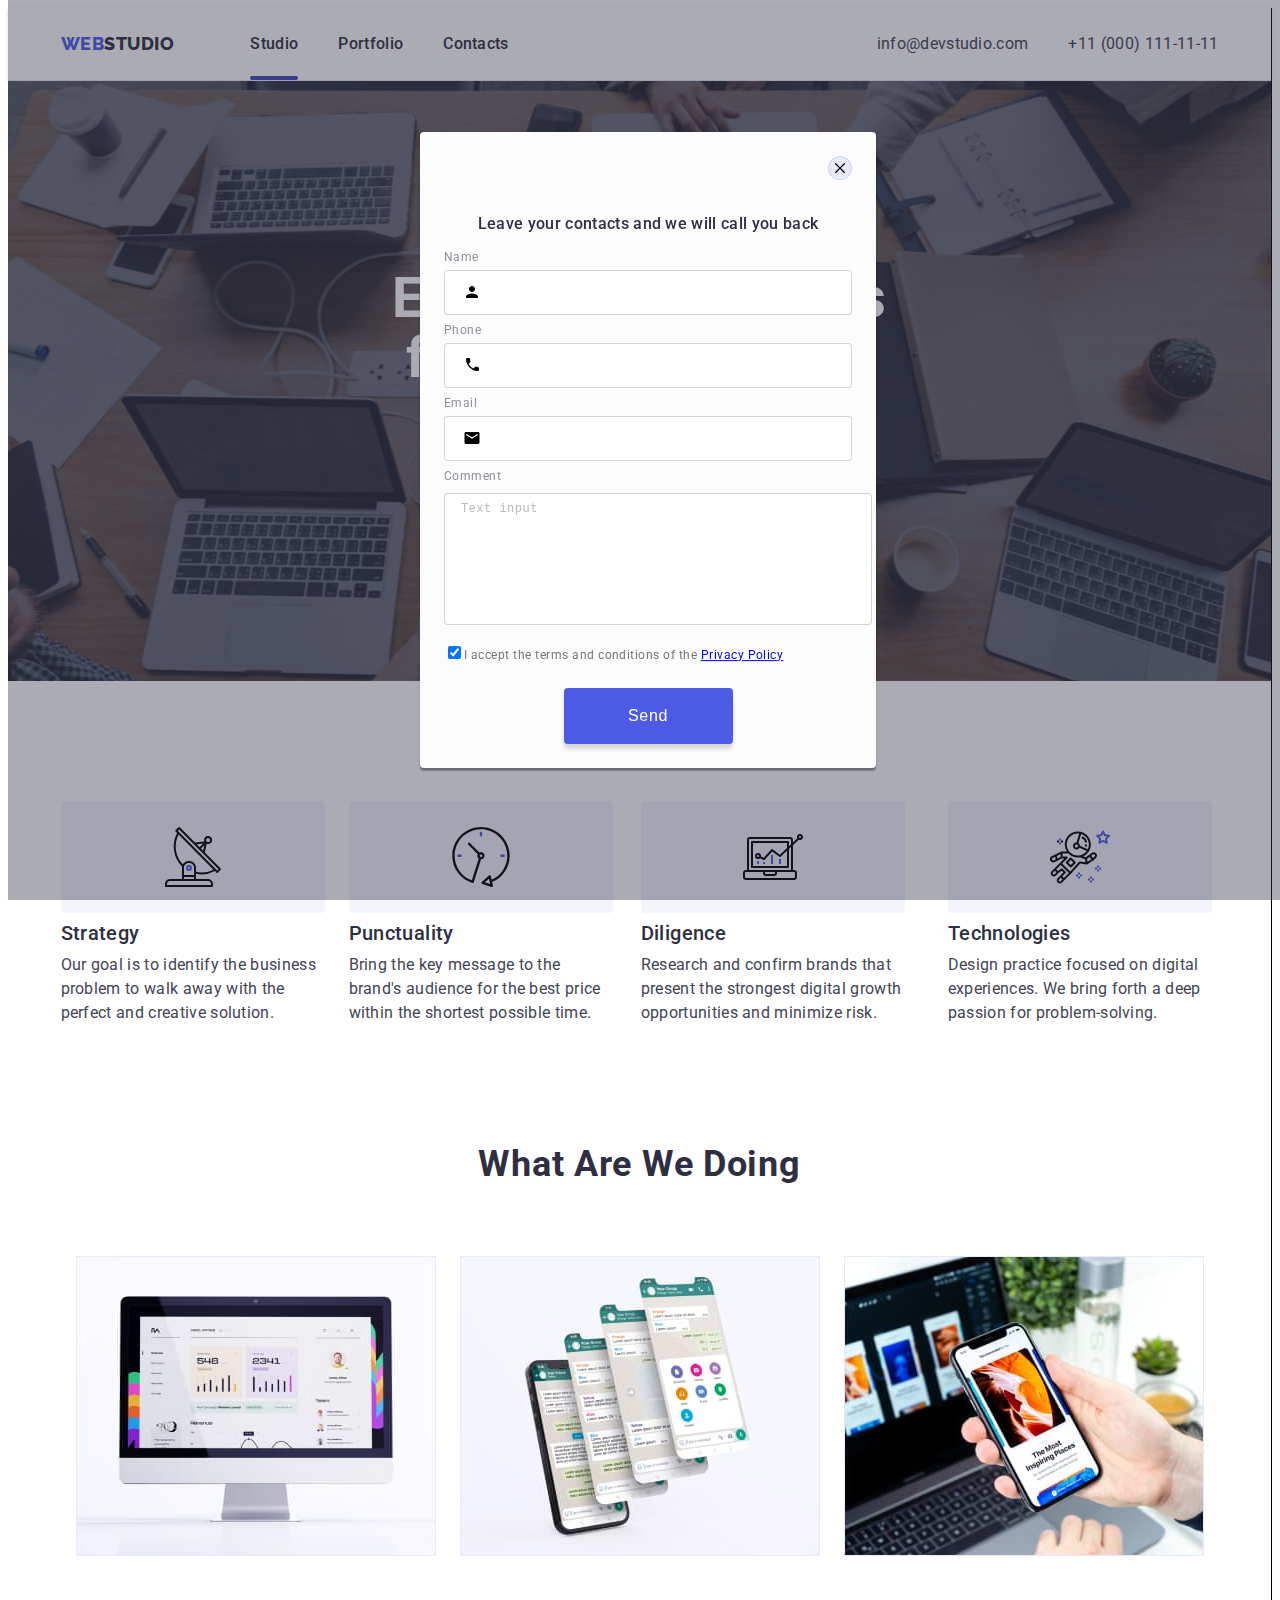
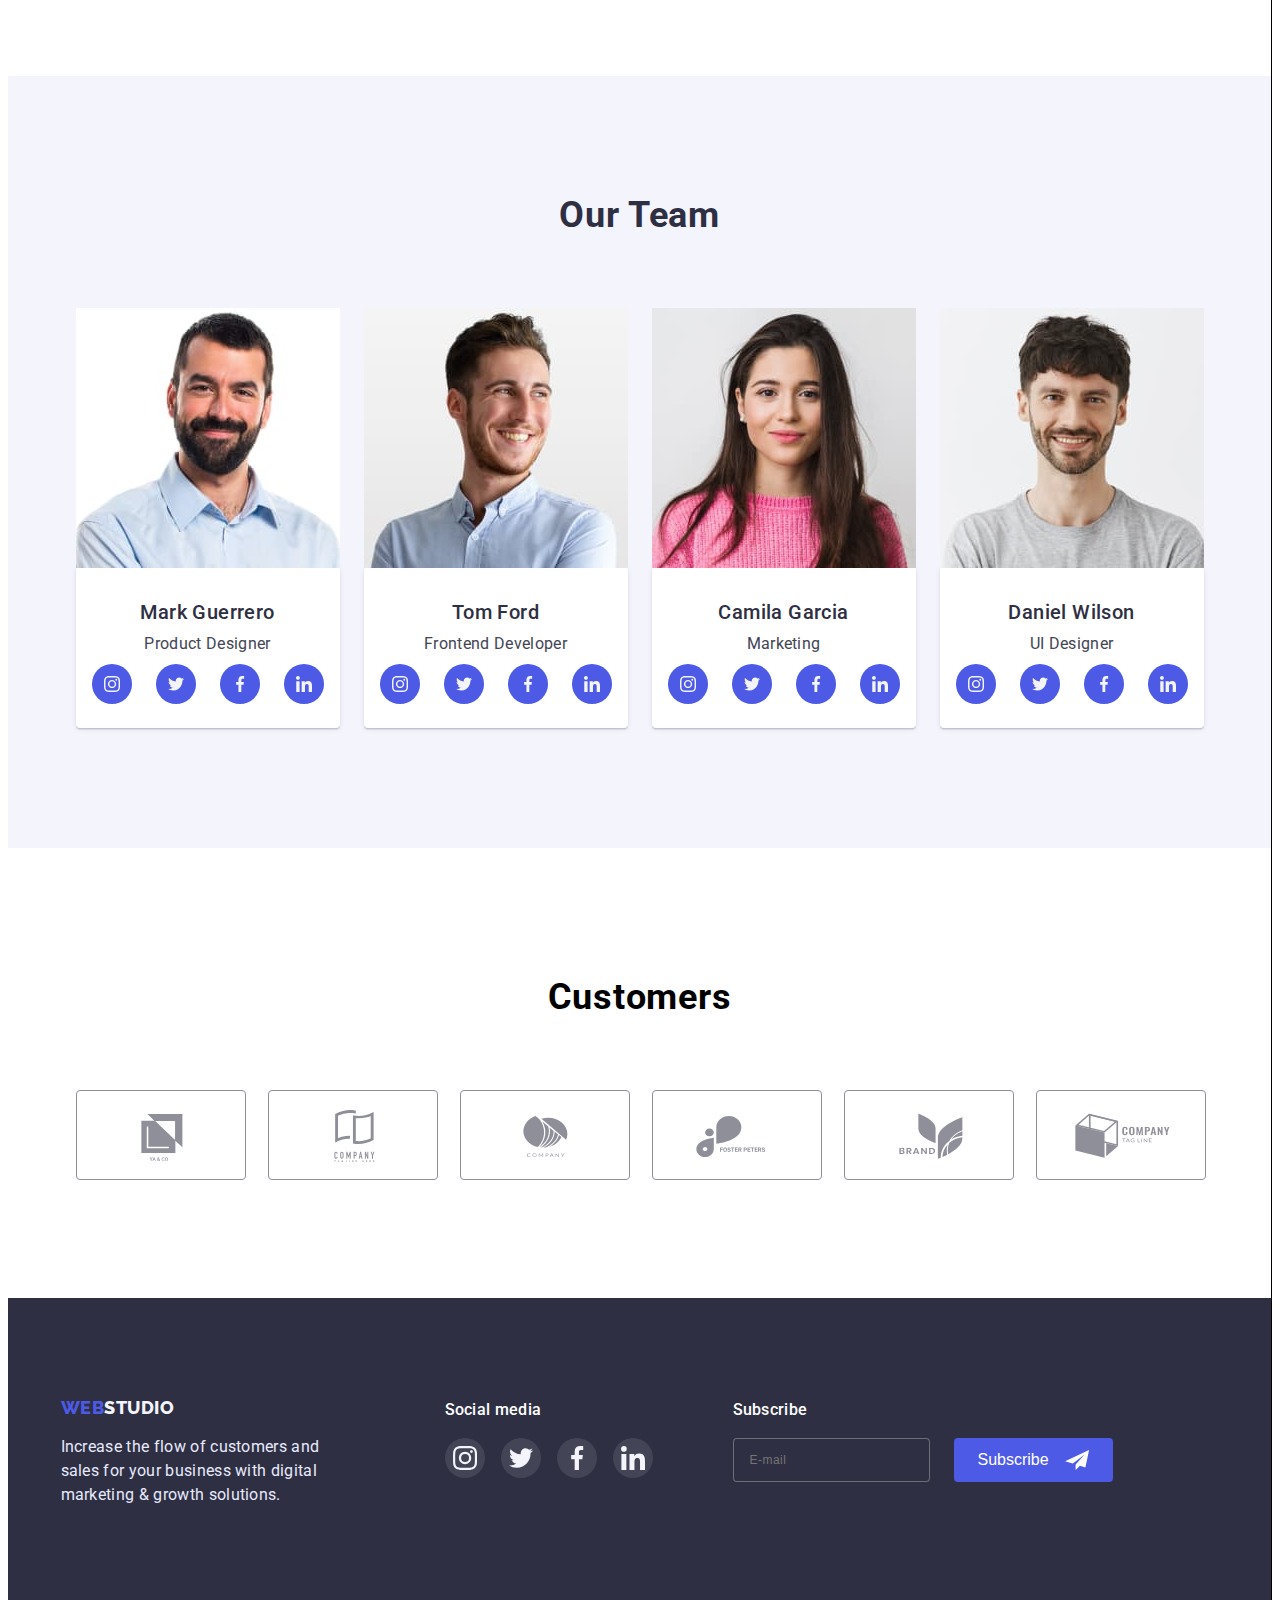
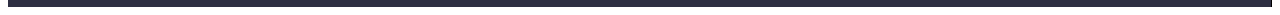
==== commit 1971a6ac: "половина" ====
--- a/index.html
+++ b/index.html
@@ -369,18 +369,56 @@
           </button>
         </div>
       </div>
+    </div>
   </footer>
 
-  <div class="backdrop is-hidden" data-modal>
+  <div class="backdrop" data-modal>
     <div class="modal">
       <button type="button" data-modal-close class="modal-close">
         <a href="#" class="modal-close-cross">
           <svg class="modal-icon-cross" width="8" height="8">
             <use href="./images/icons.svg#icon-cross-1"></use>
-          </svg></button>
-    </div>
+          </svg></a></button>
+                    <p class="modal-title">Leave your contacts and we will call you back</p>
+          <div class="modal-forms">
+            <label class="modal-list">Name
+              <div class ="input-wrap">
+                <input type="text" name="Name" placeholder="" class="modal-input">
+                <svg class="modal-icon" width="18" height="18">
+                <use href="./images/icons.svg#icon-person"></use>
+              </svg>
+            </div>
+            </label>
+            <label class="modal-list">Phone
+              <div class="input-wrap">
+                <input type="phone" name="Phone" placeholder=""class="modal-input">
+                <svg class="modal-icon" width="18" height="24">
+                <use href="./images/icons.svg#icon-phone"></use>
+              </svg>
+              </div>
+              </label>
+            <label class="modal-list">Email
+              <div class="input-wrap">
+              <input type="email" name="email" placeholder="" class="modal-input">
+              <svg class="modal-icon" width="18" height="24">
+                <use href="./images/icons.svg#icon-email"></use>
+              </svg>
+              </div>
+            </label>
+            <label class="modal-list">Comment</label>
+            <textarea name="Text input" placeholder="Text input" class="modal-coment"></textarea>
+            <label class="modal-checkbox">
+            <input type="checkbox" name="modal" checked>I accept the terms and conditions of the 
+            <a href="#">Privacy Policy</a> </label>
+          </div>
+          <div class="modal-btn-cont">
+            <button type="button" class="modal-btn"><span class="text-btn">Send</span></button>
+          </div>
+          
+
+      </div>
+    <script src="./js/modal.js"></script>
   </div>
-  <script src="./js/modal.js"></script>
 </body>
 
 </html>--- a/css/styles.css
+++ b/css/styles.css
@@ -616,63 +616,52 @@
   gap: 16px;
 }
 
-.footer-sub{
-margin-left: 80px;
-
-
-}
-
-.sub-text{
-
-}
-
-.footer-sub-menu{
+.footer-sub {
+  margin-left: 80px;
+}
+
+.sub-text {
+}
+
+.footer-sub-menu {
   display: flex;
   margin-top: 16px;
-  
-
-}
-
-.footer-input{
-height: 40px;
-width: 100%;
-margin-right: 24px;
-background:#2E2F42;
-color: rgba(255, 255, 255, 0.6);
-border: 1px solid rgba(255, 255, 
-255, 0.3);
-filter: drop-shadow(0px 4px 4px rgba
-(0, 0, 0, 0.15));
-border-radius: 4px;
-
-}
-
-.footer-input::placeholder{
-padding-left: 16px;
-font-weight: 400;
-font-size: 12px;
-line-height: 2.0;
-display: flex;
-align-items: center;
-letter-spacing: 0.04em;
-
-}
-
-.footer-btn{
+}
+
+.footer-input {
+  height: 40px;
+  width: 100%;
+  margin-right: 24px;
+  background: #2e2f42;
+  color: rgba(255, 255, 255, 0.6);
+  border: 1px solid rgba(255, 255, 255, 0.3);
+  border-radius: 4px;
+  padding-left: 16px;
+}
+
+.footer-input::placeholder {
+  font-weight: 400;
+  font-size: 12px;
+  line-height: 2;
+  display: flex;
+  align-items: center;
+  letter-spacing: 0.04em;
+}
+
+.footer-btn {
   display: flex;
   align-items: center;
   justify-content: center;
   padding: 8px 24px;
   gap: 16px;
-  background: #4D5AE5;
+  background: #4d5ae5;
   border-radius: 4px;
   border: none;
-  fill: #FFFFFF;
+  fill: #ffffff;
   font-weight: 500;
   font-size: 16px;
   line-height: 1.5;
-  color: #FFFFFF;
-
+  color: #ffffff;
 }
 /* Poryfolio */ /* Poryfolio */ /* Poryfolio */
 
@@ -846,7 +835,7 @@
   width: 100%;
   height: 100%;
   background-color: rgba(46, 47, 66, 0.4);
-  transition-property: opacity, visibility, transform; 
+  transition-property: opacity, visibility, transform;
   transition-duration: 250ms;
   transition-timing-function: cubic-bezier(0.4, 0, 0.2, 1);
 }
@@ -858,9 +847,8 @@
   visibility: hidden;
 }
 
-.backdrop.is-hidden .modal{
+.backdrop.is-hidden .modal {
   transform: translate(-50%, -50%) scale(0);
-
 }
 
 .modal {
@@ -877,7 +865,7 @@
   padding: 24px;
   transition-property: transform;
   transition-duration: 250ms;
-  transition-timing-function: cubic-bezier(0.4, 0, 0.2, 1) ;
+  transition-timing-function: cubic-bezier(0.4, 0, 0.2, 1);
 }
 
 .modal-close {
@@ -893,15 +881,12 @@
   transition-timing-function: cubic-bezier(0.4, 0, 0.2, 1);
 }
 
-.modal-close:hover{
-background-color: #f4f4fc;
-  
-
-
-}
-
-.modal-close:active{
-  background-color: #404BBF;
+.modal-close:hover {
+  background-color: #f4f4fc;
+}
+
+.modal-close:active {
+  background-color: #404bbf;
   border-radius: 50%;
 }
 
@@ -913,6 +898,109 @@
   transition-timing-function: cubic-bezier(0.4, 0, 0.2, 1);
 }
 
-.modal-icon-cross:active{
-  fill:#FFFFFF;
-}
+.modal-icon-cross:active {
+  fill: #ffffff;
+}
+
+.modal-forms {
+  margin-top: 14px;
+  display: flex;
+  flex-direction: column;
+  gap: 8px;
+}
+
+.input-wrap {
+  display: flex;
+  align-items: center;
+  position: relative;
+}
+
+.modal-title {
+  font-weight: 500;
+  font-size: 16px;
+  line-height: 1.5;
+  text-align: center;
+  letter-spacing: 0.02em;
+  color: #2e2f42;
+  margin-top: 32px;
+}
+
+.modal-list {
+  display: flex;
+  flex-direction: column;
+  font-size: 12px;
+  line-height: 1.33;
+  letter-spacing: 0.04em;
+  color: #8e8f99;
+  gap: 4px;
+}
+
+.modal-input {
+  width: 100%;
+  border: 1px solid rgba(33, 33, 33, 0.2);
+  border-radius: 4px;
+  padding-top: 14px;
+  padding-bottom: 14px;
+  padding-left: 38px;
+}
+
+.modal-icon {
+  left: 19px;
+  position: absolute;
+}
+
+.modal-coment {
+  font-size: 12px;
+  line-height: 1.33;
+  letter-spacing: 0.04em;
+  width: 100%;
+  height: 120px;
+  border: 1px solid rgba(33, 33, 33, 0.2);
+  border-radius: 4px;
+  padding-left: 16px;
+  padding-top: 8px;
+  resize: none;
+}
+
+.modal-coment::placeholder {
+  font-size: 12px;
+  line-height: 1.33;
+  letter-spacing: 0.04em;
+  color: rgba(117, 117, 117, 0.5);
+}
+
+.modal-btn {
+  font-weight: 500;
+  font-size: 16px;
+  line-height: 1.5;
+  display: flex;
+  justify-content: center;
+  align-items: center;
+  text-align: center;
+  letter-spacing: 0.04em;
+  color: #ffffff;
+  background: #4d5ae5;
+  box-shadow: 0px 4px 4px rgba(0, 0, 0, 0.15);
+  border-radius: 4px;
+  border: none;
+  padding: 16px 32px;
+}
+
+.modal-checkbox {
+  font-size: 12px;
+  line-height: 1.33;
+  letter-spacing: 0.04em;
+  color: #757575;
+  margin-top: 10px;
+  margin-bottom: 24px;
+}
+
+.modal-btn-cont {
+  display: flex;
+  align-items: center;
+  justify-content: center;
+}
+
+.text-btn {
+  width: 105px;
+}
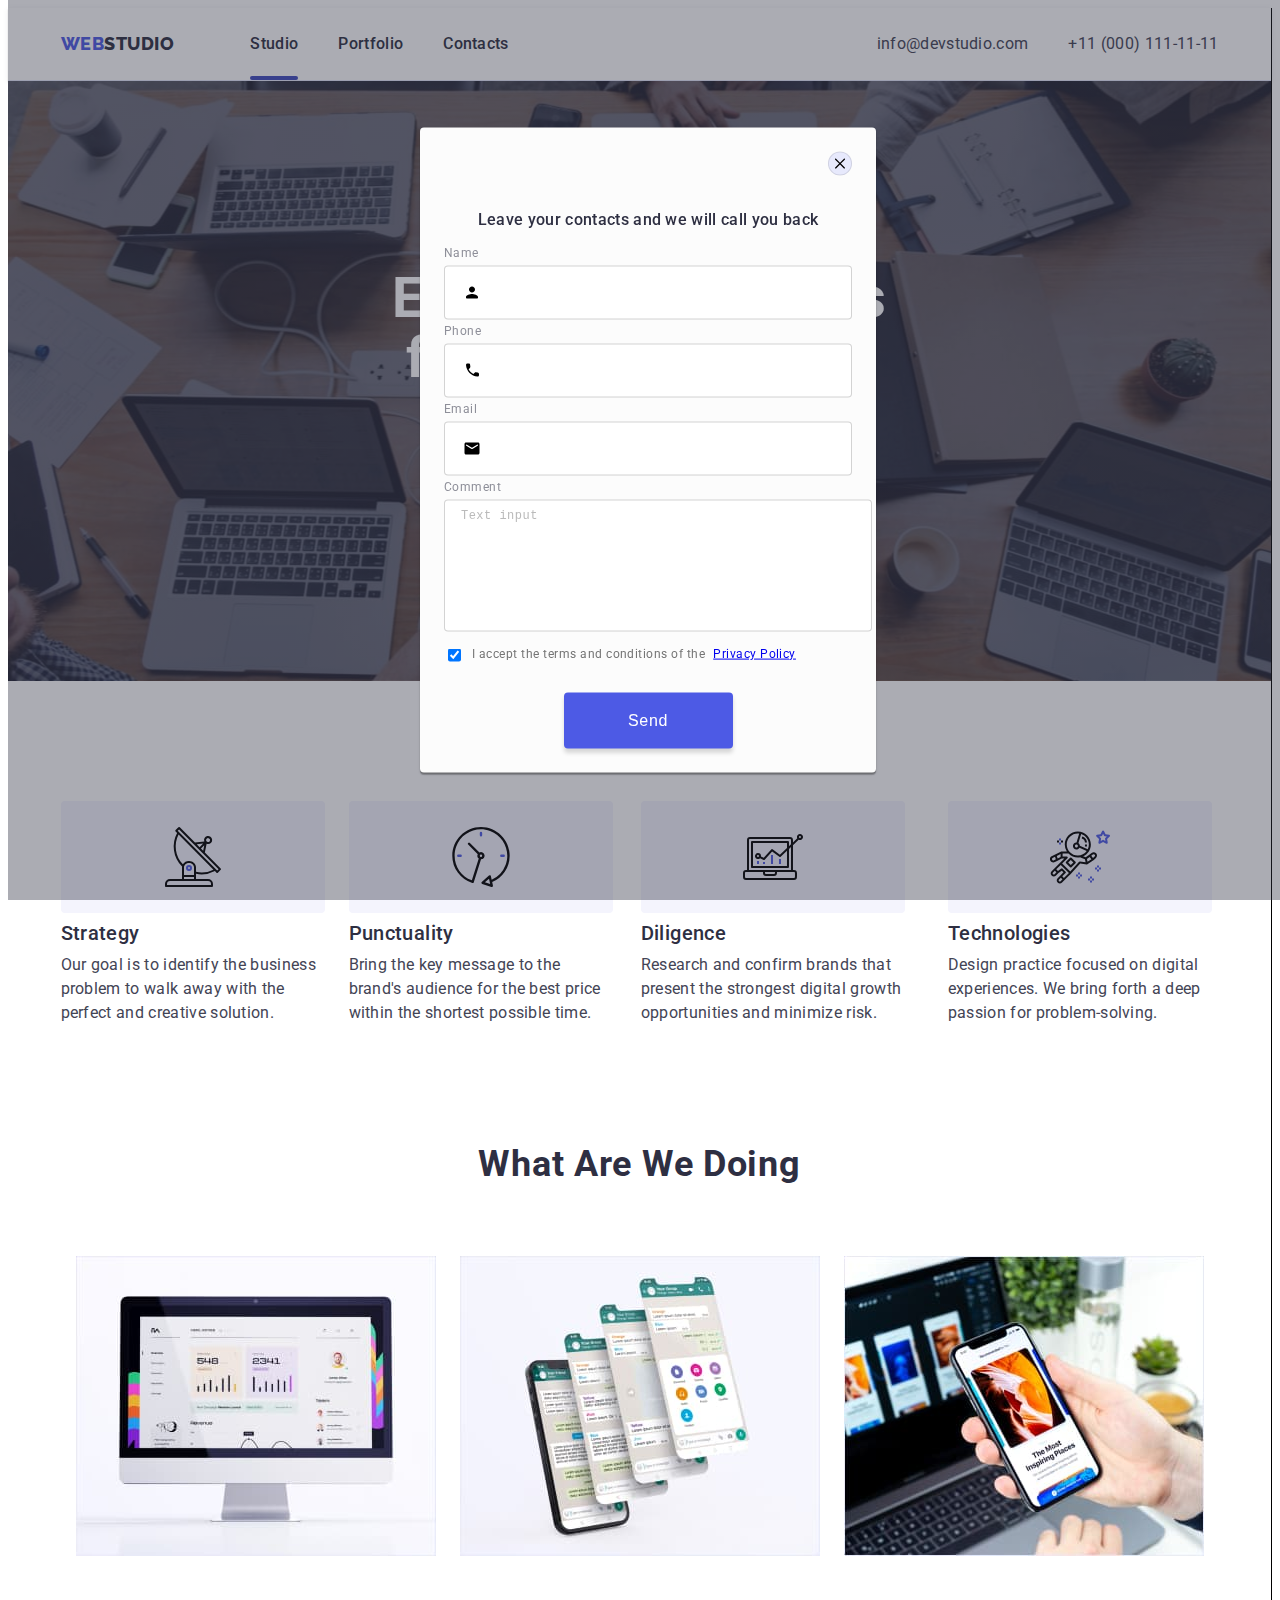
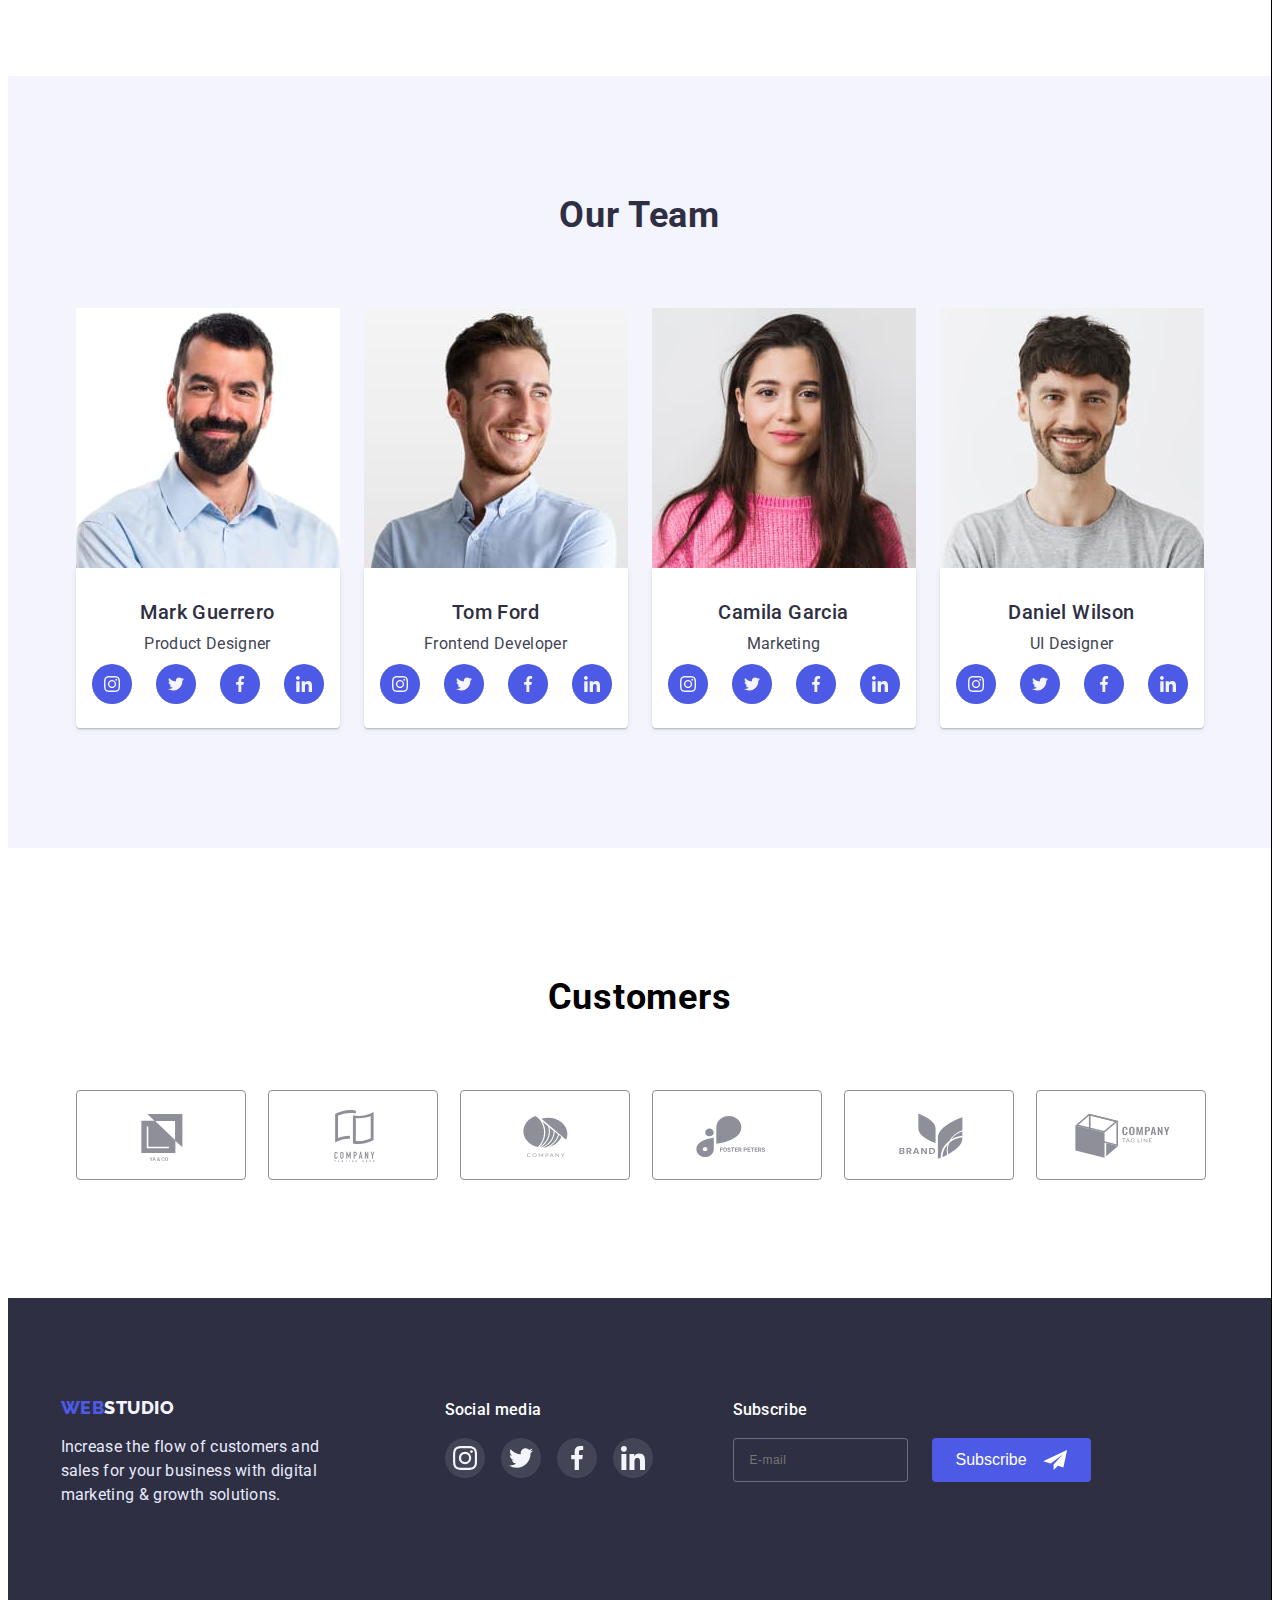
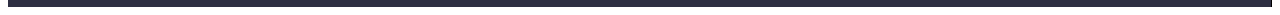
==== commit 6e88ee8a: "Модальное окно" ====
--- a/index.html
+++ b/index.html
@@ -377,13 +377,22 @@
       <button type="button" data-modal-close class="modal-close">
         <a href="#" class="modal-close-cross">
           <svg class="modal-icon-cross" width="8" height="8">
-            <use href="./images/icons.svg#icon-cross-1"></use>
-          </svg></a></button>
-                    <p class="modal-title">Leave your contacts and we will call you back</p>
+            <use href="./images/icons.svg#icon-cross-1">
+            </use>
+          </svg>
+        </a>
+      </button>
+          <p class="modal-title">Leave your contacts and we will call you back</p>
           <div class="modal-forms">
+            <form class="modal-list">
             <label class="modal-list">Name
               <div class ="input-wrap">
-                <input type="text" name="Name" placeholder="" class="modal-input">
+                <input type="text" 
+                name="name" 
+                placeholder=" " 
+                class="modal-input" 
+                required 
+                minlength="3">
                 <svg class="modal-icon" width="18" height="18">
                 <use href="./images/icons.svg#icon-person"></use>
               </svg>
@@ -391,7 +400,7 @@
             </label>
             <label class="modal-list">Phone
               <div class="input-wrap">
-                <input type="phone" name="Phone" placeholder=""class="modal-input">
+                <input type="tel" name="phone" placeholder=" " class="modal-input">
                 <svg class="modal-icon" width="18" height="24">
                 <use href="./images/icons.svg#icon-phone"></use>
               </svg>
@@ -399,7 +408,7 @@
               </label>
             <label class="modal-list">Email
               <div class="input-wrap">
-              <input type="email" name="email" placeholder="" class="modal-input">
+              <input type="email" name="email" placeholder=" " class="modal-input" required>
               <svg class="modal-icon" width="18" height="24">
                 <use href="./images/icons.svg#icon-email"></use>
               </svg>
@@ -408,12 +417,16 @@
             <label class="modal-list">Comment</label>
             <textarea name="Text input" placeholder="Text input" class="modal-coment"></textarea>
             <label class="modal-checkbox">
-            <input type="checkbox" name="modal" checked>I accept the terms and conditions of the 
+            <input type="checkbox" name="modal" checked class="modal-checkbox-text">I accept the terms and conditions of the 
             <a href="#">Privacy Policy</a> </label>
+            <div class="modal-btn-cont">
+              <button type="submit" class="modal-btn"><span class="text-btn">Send</span></button>
+            </div>
+          </form>
           </div>
-          <div class="modal-btn-cont">
-            <button type="button" class="modal-btn"><span class="text-btn">Send</span></button>
-          </div>
+          
+          
+          
           
 
       </div>
--- a/css/styles.css
+++ b/css/styles.css
@@ -629,6 +629,10 @@
 }
 
 .footer-input {
+  font-weight: 400;
+  font-size: 12px;
+  line-height: 2;
+  letter-spacing: 0.04em;
   height: 40px;
   width: 100%;
   margin-right: 24px;
@@ -637,6 +641,17 @@
   border: 1px solid rgba(255, 255, 255, 0.3);
   border-radius: 4px;
   padding-left: 16px;
+  transition-property: border, background;
+  transition-duration: 250ms;
+  transition-timing-function: linear;
+}
+
+.footer-input:hover,
+.footer-input:active {
+  border: 1px solid #4d5ae5;
+  border-radius: 4px;
+  background: #ffffff;
+  color: #2e2f42;
 }
 
 .footer-input::placeholder {
@@ -646,6 +661,13 @@
   display: flex;
   align-items: center;
   letter-spacing: 0.04em;
+  transition-property: color;
+  transition-duration: 250ms;
+  transition-timing-function: linear;
+}
+
+.footer-input:hover::placeholder,
+.footer-input:active::placeholder {
 }
 
 .footer-btn {
@@ -662,12 +684,26 @@
   font-size: 16px;
   line-height: 1.5;
   color: #ffffff;
+  transition-property: background, box-shadow, transform;
+  transition-duration: 250ms;
+  transition-timing-function: linear;
+}
+
+.footer-btn:hover,
+.footer-btn:focus {
+  background: #404bbf;
+  box-shadow: 0px 4px 4px rgba(0, 0, 0, 0.15);
+}
+
+.footer-btn:active {
+  transform: scale(0.8);
 }
 /* Poryfolio */ /* Poryfolio */ /* Poryfolio */
 
 .Portf-list {
   list-style-type: none;
 }
+
 .text-port {
   font-style: normal;
   font-size: 16px;
@@ -913,6 +949,9 @@
   display: flex;
   align-items: center;
   position: relative;
+  transition-property: fill;
+  transition-duration: 250ms;
+  transition-timing-function: linear;
 }
 
 .modal-title {
@@ -923,6 +962,8 @@
   letter-spacing: 0.02em;
   color: #2e2f42;
   margin-top: 32px;
+}
+.modal-forms {
 }
 
 .modal-list {
@@ -937,11 +978,27 @@
 
 .modal-input {
   width: 100%;
+  font-weight: 400;
+  font-size: 16px;
+  line-height: 1.5;
+  letter-spacing: 0.02em;
+  color: #434455;
   border: 1px solid rgba(33, 33, 33, 0.2);
   border-radius: 4px;
   padding-top: 14px;
   padding-bottom: 14px;
   padding-left: 38px;
+  transition-property: border;
+  transition-duration: 250ms;
+  transition-timing-function: linear;
+}
+
+.modal-input:not(:placeholder-shown):valid {
+  background-color: #31d0aa;
+}
+
+.modal-input:not(:placeholder-shown):invalid {
+  background-color: #ca1322;
 }
 
 .modal-icon {
@@ -984,23 +1041,40 @@
   border-radius: 4px;
   border: none;
   padding: 16px 32px;
+  transition-property: background, box-shadow, transform;
+  transition-duration: 250ms;
+  transition-timing-function: linear;
+}
+
+.modal-btn:hover,
+.modal-btn:focus {
+  background: #404bbf;
+  box-shadow: 0px 4px 4px rgba(0, 0, 0, 0.15);
+}
+
+.modal-btn:active {
+  transform: scale(0.8);
+}
+
+.modal-btn-cont {
+  display: flex;
+  align-items: center;
+  justify-content: center;
+}
+
+.text-btn {
+  width: 105px;
 }
 
 .modal-checkbox {
+  display: flex;
+  flex-direction: row;
+  align-items: center;
   font-size: 12px;
   line-height: 1.33;
   letter-spacing: 0.04em;
   color: #757575;
   margin-top: 10px;
   margin-bottom: 24px;
-}
-
-.modal-btn-cont {
-  display: flex;
-  align-items: center;
-  justify-content: center;
-}
-
-.text-btn {
-  width: 105px;
-}
+  gap: 8px;
+}
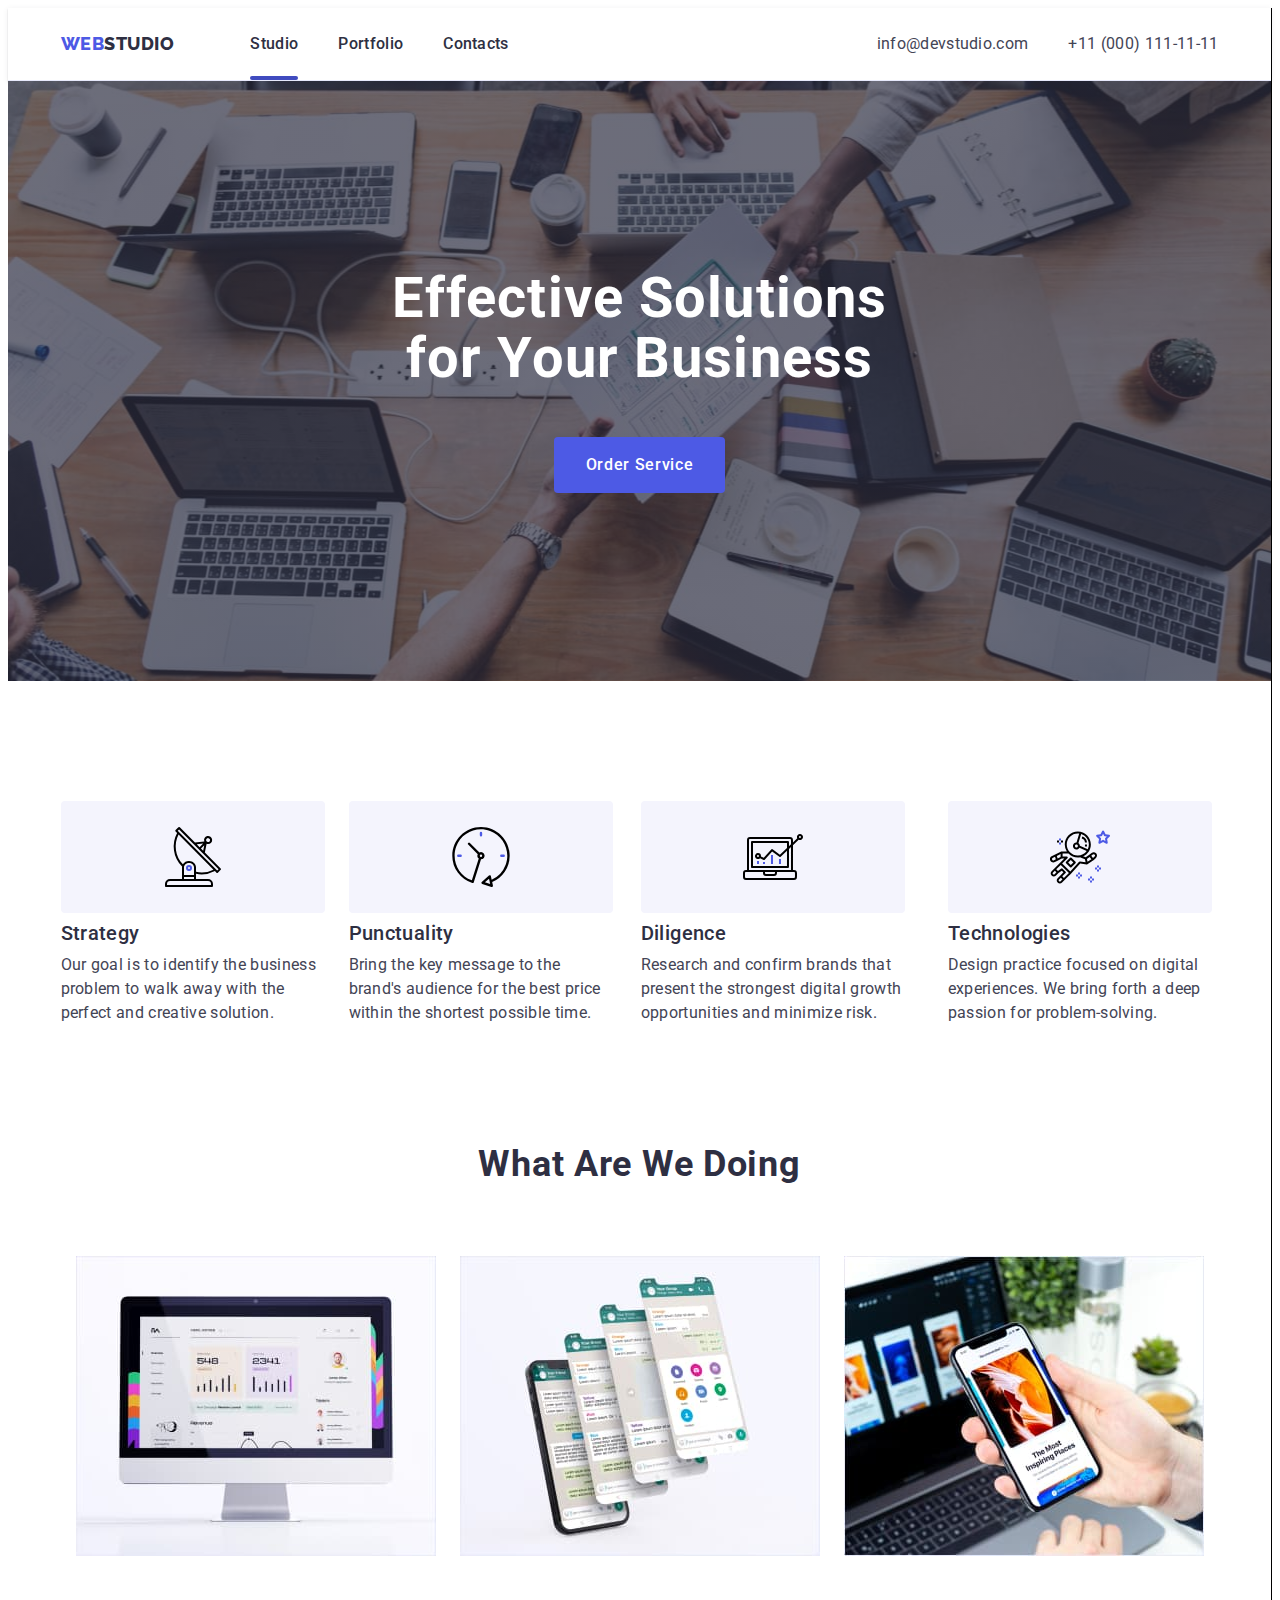
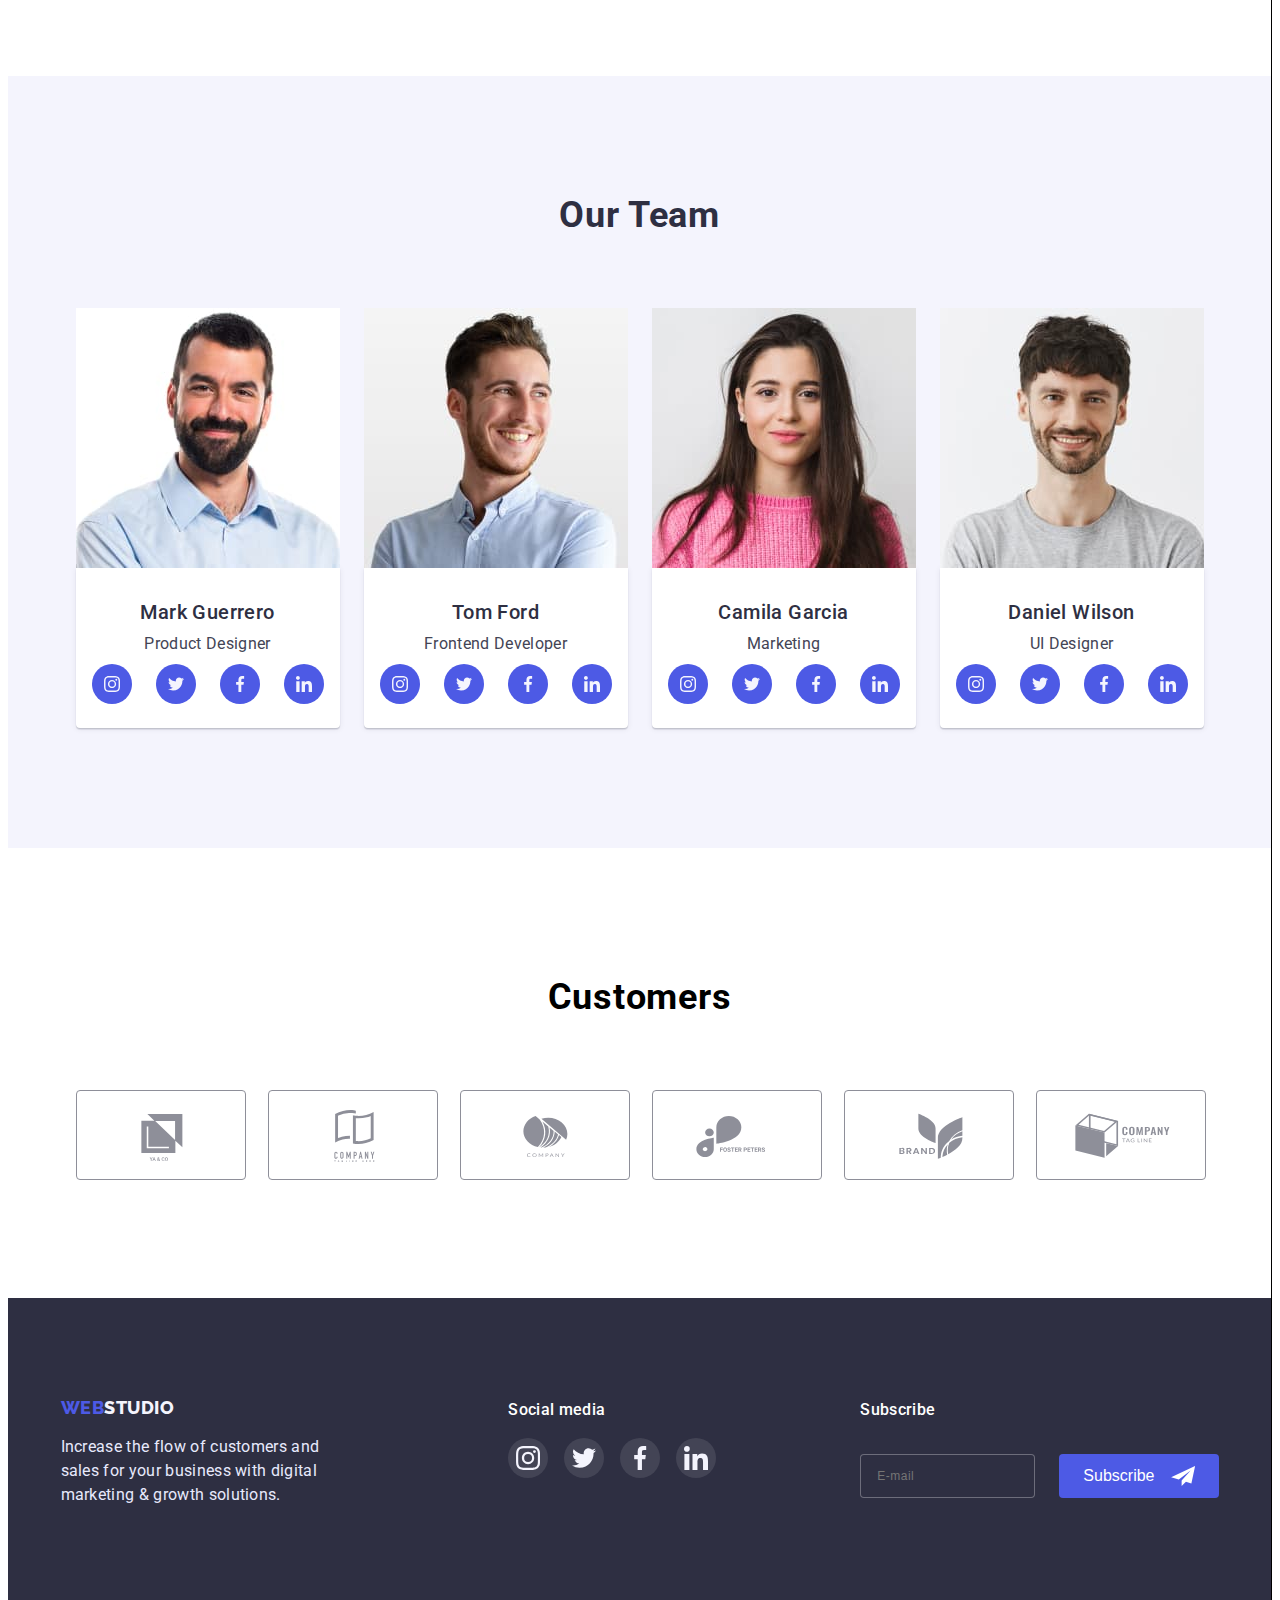
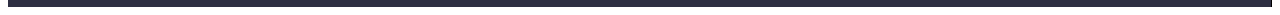
==== commit 1a8da2f9: "Финиш" ====
--- a/index.html
+++ b/index.html
@@ -360,19 +360,21 @@
       <div class="footer-sub">
         <p class="media-text sub-text">Subscribe</p>
         <div class="footer-sub-menu">
-          <input type="email" name="email-input" placeholder="E-mail" class="footer-input">
-          <button type="button" class="footer-btn">Subscribe
-            <svg class="footer-btn-icon" width="24" height="20">
-              <use href="./images/icons.svg#icon-icon-send-1">
-              </use>
-            </svg>
-          </button>
+          <form class="footer-sub-menu">
+            <input type="email" name="email" placeholder="E-mail" class="footer-input" required>
+            <button type="submit" class="footer-btn">Subscribe
+              <svg class="footer-btn-icon" width="24" height="20">
+                <use href="./images/icons.svg#icon-icon-send-1">
+                </use>
+              </svg>
+            </button>
+          </form>
         </div>
       </div>
     </div>
   </footer>
 
-  <div class="backdrop" data-modal>
+  <div class="backdrop is-hidden" data-modal>
     <div class="modal">
       <button type="button" data-modal-close class="modal-close">
         <a href="#" class="modal-close-cross">
@@ -382,54 +384,51 @@
           </svg>
         </a>
       </button>
-          <p class="modal-title">Leave your contacts and we will call you back</p>
-          <div class="modal-forms">
-            <form class="modal-list">
-            <label class="modal-list">Name
-              <div class ="input-wrap">
-                <input type="text" 
-                name="name" 
-                placeholder=" " 
-                class="modal-input" 
-                required 
-                minlength="3">
-                <svg class="modal-icon" width="18" height="18">
+      <p class="modal-title">Leave your contacts and we will call you back</p>
+      <div class="modal-forms">
+        <form class="modal-list">
+          <label class="modal-lable">Name
+            <div class="input-wrap">
+              <input type="text" name="name" placeholder=" " class="modal-input" required minlength="3">
+              <svg class="modal-icon" width="18" height="18">
                 <use href="./images/icons.svg#icon-person"></use>
               </svg>
             </div>
-            </label>
-            <label class="modal-list">Phone
-              <div class="input-wrap">
-                <input type="tel" name="phone" placeholder=" " class="modal-input">
-                <svg class="modal-icon" width="18" height="24">
+          </label>
+          <label class="modal-list">Phone
+            <div class="input-wrap">
+              <input type="tel" name="phone" placeholder=" " class="modal-input">
+              <svg class="modal-icon" width="18" height="24">
                 <use href="./images/icons.svg#icon-phone"></use>
               </svg>
-              </div>
-              </label>
-            <label class="modal-list">Email
-              <div class="input-wrap">
+            </div>
+          </label>
+          <label class="modal-list">Email
+            <div class="input-wrap">
               <input type="email" name="email" placeholder=" " class="modal-input" required>
               <svg class="modal-icon" width="18" height="24">
                 <use href="./images/icons.svg#icon-email"></use>
               </svg>
-              </div>
-            </label>
-            <label class="modal-list">Comment</label>
-            <textarea name="Text input" placeholder="Text input" class="modal-coment"></textarea>
-            <label class="modal-checkbox">
-            <input type="checkbox" name="modal" checked class="modal-checkbox-text">I accept the terms and conditions of the 
-            <a href="#">Privacy Policy</a> </label>
-            <div class="modal-btn-cont">
-              <button type="submit" class="modal-btn"><span class="text-btn">Send</span></button>
-            </div>
-          </form>
+            </div>
+          </label>
+          <label class="modal-list">Comment</label>
+          <textarea name="Text input" placeholder="Text input" class="modal-coment"></textarea>
+          <div class="modal-field">
+            <input type="checkbox" id="policy" name="policy" value="tru" required class="modal-checkbox hide">
+            <label for="policy" class="check-text">I accept the terms and conditions of the
+              <a href="#" class="checkbox-priv-text">Privacy Policy</a>.</label>
           </div>
-          
-          
-          
-          
-
-      </div>
+          <div class="modal-btn-cont">
+            <button type="submit" class="modal-btn"><span class="text-btn">Send</span></button>
+          </div>
+        </form>
+      </div>
+
+
+
+
+
+    </div>
     <script src="./js/modal.js"></script>
   </div>
 </body>
--- a/css/styles.css
+++ b/css/styles.css
@@ -463,6 +463,12 @@
 .customers-box {
   width: 168px;
   height: 88px;
+  transition-property: box-shadow;
+ transition-duration: 250ms;
+ transition-timing-function:cubic-bezier(0.
+4, 0, 0.2, 1);
+ 
+ 
 }
 
 .customers-link {
@@ -474,23 +480,28 @@
   justify-content: center;
   align-items: center;
   fill: #8e8f99;
+  transition-property: fill, border;
+  transition-duration: 600ms;
+  transition-timing-function:cubic-bezier(0.
+4, 0, 0.2, 1);
 }
 
 @keyframes rotator {
   0% {
     transform: rotateY(0deg);
     fill: #8e8f99;
+    
   }
 
   100% {
     transform: rotateY(360deg);
     fill: #404bbf;
+
   }
 }
 
 .customers-box:hover,
 .customers-box:focus .customers-link {
-  border: 1px solid #404bbf;
   border-radius: 4px;
   animation-name: rotator;
   animation-duration: 4000ms;
@@ -502,6 +513,7 @@
 .customers-link:hover,
 .customers-link:focus .customers-icons {
   fill: #404bbf;
+  border: 1px solid #404bbf;
 }
 
 .customers-icons {
@@ -517,6 +529,7 @@
 
 .footer-cont {
   display: flex;
+  justify-content: space-between;
 }
 
 .footer-logo {
@@ -618,6 +631,7 @@
 
 .footer-sub {
   margin-left: 80px;
+
 }
 
 .sub-text {
@@ -643,10 +657,11 @@
   padding-left: 16px;
   transition-property: border, background;
   transition-duration: 250ms;
-  transition-timing-function: linear;
+  transition-timing-function: cubic-bezier(0.4, 0, 0.2, 1);
 }
 
 .footer-input:hover,
+.footer-input:focus,
 .footer-input:active {
   border: 1px solid #4d5ae5;
   border-radius: 4px;
@@ -666,6 +681,7 @@
   transition-timing-function: linear;
 }
 
+
 .footer-input:hover::placeholder,
 .footer-input:active::placeholder {
 }
@@ -686,7 +702,7 @@
   color: #ffffff;
   transition-property: background, box-shadow, transform;
   transition-duration: 250ms;
-  transition-timing-function: linear;
+  transition-timing-function: cubic-bezier(0.4, 0, 0.2, 1);
 }
 
 .footer-btn:hover,
@@ -757,9 +773,9 @@
   background-color: #f4f4fd;
   text-decoration: none;
   box-shadow: 0px 4px 4px rgba(0, 0, 0, 0.15);
-  transition-property: background-color, box-shadow, transform;
-  transition-duration: 250ms;
-  transition-timing-function: cubic-bezier(0 4, 0, 0.2, 1);
+  transition-property: background-color, box-shadow, transform, color;
+  transition-duration: 500ms;
+  transition-timing-function: cubic-bezier(0.4, 0, 0.2, 1);
 }
 
 .other-all:hover,
@@ -868,6 +884,7 @@
 .backdrop {
   position: fixed;
   top: 0;
+  left: 0;
   width: 100%;
   height: 100%;
   background-color: rgba(46, 47, 66, 0.4);
@@ -943,15 +960,29 @@
   display: flex;
   flex-direction: column;
   gap: 8px;
+
 }
 
 .input-wrap {
   display: flex;
   align-items: center;
   position: relative;
-  transition-property: fill;
-  transition-duration: 250ms;
-  transition-timing-function: linear;
+  border: 1px solid rgba(33, 33, 33, 0.2);
+border-radius: 4px;
+transition-property: fill, border;
+transition-duration: 250ms;
+transition-timing-function: cubic-bezier
+(0.4, 0, 0.2, 1);
+      }
+
+.input-wrap:hover{
+border: 1px solid #4D5AE5;
+border-radius: 4px;
+fill: #4D5AE5;
+}
+
+.modal-lable{
+
 }
 
 .modal-title {
@@ -983,14 +1014,15 @@
   line-height: 1.5;
   letter-spacing: 0.02em;
   color: #434455;
-  border: 1px solid rgba(33, 33, 33, 0.2);
+  border: none;
   border-radius: 4px;
   padding-top: 14px;
   padding-bottom: 14px;
   padding-left: 38px;
   transition-property: border;
   transition-duration: 250ms;
-  transition-timing-function: linear;
+  transition-timing-function: cubic-bezier(0.4, 0, 0.2, 1);
+
 }
 
 .modal-input:not(:placeholder-shown):valid {
@@ -998,7 +1030,7 @@
 }
 
 .modal-input:not(:placeholder-shown):invalid {
-  background-color: #ca1322;
+
 }
 
 .modal-icon {
@@ -1017,6 +1049,9 @@
   padding-left: 16px;
   padding-top: 8px;
   resize: none;
+  transition-property: border ;
+  transition-duration: 250ms;
+  transition-timing-function: cubic-bezier(0.4, 0, 0.2, 1);
 }
 
 .modal-coment::placeholder {
@@ -1026,6 +1061,11 @@
   color: rgba(117, 117, 117, 0.5);
 }
 
+.modal-coment:hover{
+  border: 1px solid #4D5AE5;
+  border-radius: 4px;
+}
+
 .modal-btn {
   font-weight: 500;
   font-size: 16px;
@@ -1043,7 +1083,7 @@
   padding: 16px 32px;
   transition-property: background, box-shadow, transform;
   transition-duration: 250ms;
-  transition-timing-function: linear;
+  transition-timing-function: cubic-bezier(0.4, 0, 0.2, 1);
 }
 
 .modal-btn:hover,
@@ -1066,15 +1106,50 @@
   width: 105px;
 }
 
-.modal-checkbox {
-  display: flex;
-  flex-direction: row;
-  align-items: center;
-  font-size: 12px;
-  line-height: 1.33;
-  letter-spacing: 0.04em;
-  color: #757575;
+
+.modal-field {
   margin-top: 10px;
   margin-bottom: 24px;
-  gap: 8px;
-}
+}
+
+.checkbox-priv-text{
+  font-weight: 400;
+font-size: 12px;
+line-height: 1.33;
+letter-spacing: 0.04em;
+text-decoration-line: underline;
+color: #4D5AE5;
+margin-left: 4px;
+}
+
+.check-text{
+  font-weight: 400;
+font-size: 12px;
+line-height: 1.33;
+letter-spacing: 0.04em;
+color: #757575;
+display: flex;
+}
+
+
+.check-text::before{
+  content:"";
+  width: 16px;
+  height: 16px;
+  border: 1.25px solid #2E2F42;
+  border-radius: 2px;
+  margin-right: 8px;
+  transition: background-color 300ms linear;
+
+}
+
+.modal-checkbox:checked + .check-text::before {
+  background-color: #404BBF;
+  border: none;
+  border-radius: 2px;
+  background-image: url(../images/check.svg);
+  background-position: center;
+  background-repeat: no-repeat;
+  background-size: 10px 8px;
+}
+
